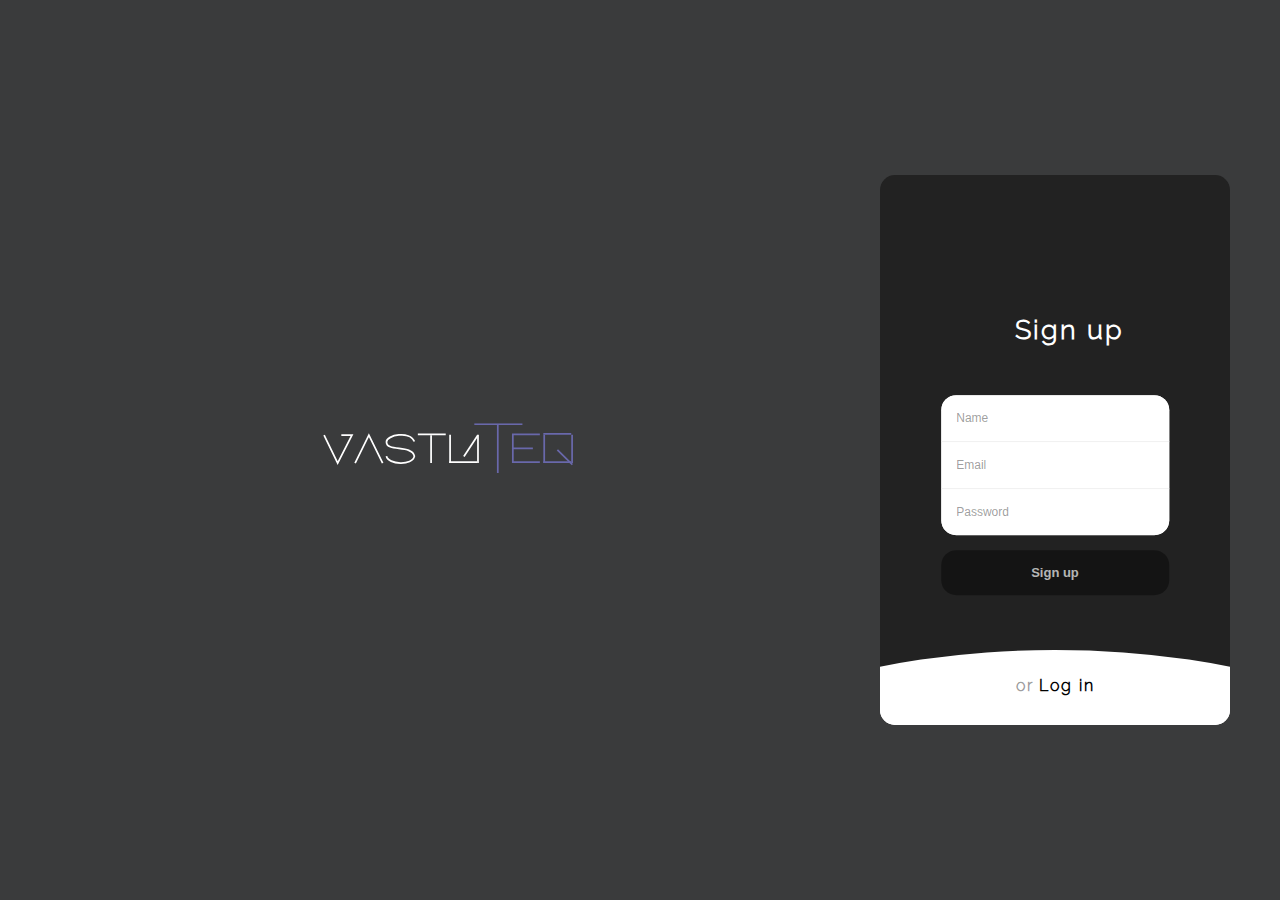
==== index.html @ 42a505a2 "first commit" ====
<!DOCTYPE html>
<html lang="en">
<head>
    <meta charset="UTF-8">
    <meta name="viewport" content="width=device-width, initial-scale=1.0">
    <title>vastuTeq</title>

    <!-- FAVICON -->
    <link rel="icon" href="icons/favicon.ico" type="image/ico">
    <!-- FONTAWESOME CSS -->
    <link rel="stylesheet" href="node_modules/@fortawesome/fontawesome-free/css/all.css">
    <!-- CUSTOM CSS -->
    <link rel="stylesheet" href="css/main.css">
    <!-- D3 JS SCRIPT -->
    <script src="js/main.js"></script>

</head>
<body style="background-color: #3a3b3c;">
    <section class="--login-page">
        <div class="logo-box">
            <img class="logo" src="assets/logo/logo2.svg" alt="logo">
        </div>
        <div class="login-box">
            <div class="form-structor">
                <div class="signup">
                    <h2 class="form-title" id="signup"><span>or</span>Sign up</h2>
                    <div class="form-holder">
                        <input type="text" class="input" placeholder="Name" />
                        <input type="email" class="input" placeholder="Email" />
                        <input type="password" class="input" placeholder="Password" />
                    </div>
                    <button class="signup-submit-btn">Sign up</button>
                </div>
                <div class="login slide-up">
                    <div class="center">
                        <h2 class="form-title" id="login"><span>or</span>Log in</h2>
                        <div class="form-holder">
                            <input type="email" class="input" placeholder="Email" />
                            <input type="password" class="input" placeholder="Password" />
                        </div>
                        <button class="login-submit-btn">Log in</button>
                    </div>
                </div>
            </div>
        </div>
    </section>
</body>
</html>
---- css/main.css ----
/***
-------------------- A P P  F O N T S --------------------
***/
@font-face {
  font-family: "Raleway-Thin";
  src: url("/assets/fonts/Raleway-Thin.ttf");
}

@font-face {
  font-family: "Raleway-Light";
  src: url("/assets/fonts/Raleway-Light.ttf");
}

@font-face {
  font-family: "Raleway-Regular";
  src: url("/assets/fonts/Raleway-Regular.ttf");
}

@font-face {
  font-family: "Raleway-SemiBold";
  src: url("/assets/fonts/Raleway-SemiBold.ttf");
}

@font-face {
  font-family: "Raleway-Bold";
  src: url("/assets/fonts/Raleway-Bold.ttf");
}

/***
-------------------- B A S I C  C L A S S E S --------------------
***/
.grid {
  display: -webkit-box;
  display: -ms-flexbox;
  display: flex;
  -webkit-box-pack: center;
      -ms-flex-pack: center;
          justify-content: center;
  -webkit-box-align: center;
      -ms-flex-align: center;
          align-items: center;
}

.text-light {
  color: #999 !important;
}

.text-dark {
  color: #4f4f4f !important;
}

.text-black {
  color: black !important;
}

.text-white {
  color: white !important;
}

.text-sm {
  font-size: 12px !important;
}

.text-xs {
  font-size: 10px !important;
}

.overflow-elipsis {
  white-space: nowrap;
  width: 200px;
  overflow: hidden;
  text-overflow: ellipsis;
}

.overflow-scroll {
  overflow: scroll;
}

.text-bold {
  font-family: "Raleway-Bold";
}

.text-normal {
  font-family: "Raleway-Regular";
}

.text-light {
  font-family: "Raleway-Light";
}

.btn.active.focus, .btn.active:focus, .btn.focus, .btn:active.focus, .btn:active:focus, .btn:focus {
  outline: 0 !important;
  border-width: 0 !important;
}

.navbar {
  height: 35px !important;
  border-bottom: 1px solid #f7f7f7;
  background-color: #fff !important;
}

.navbar .menu-item {
  font-size: 13px;
}

.navbar .menu-item:focus {
  color: #fff !important;
  background-color: #6968ab;
}

.navbar .menu-item:focus > img {
  -webkit-filter: invert(100%);
          filter: invert(100%);
}

.navbar .dropdown-item {
  font-size: 12px;
}

.divider {
  width: 100%;
  border-top: 1px solid #ccc;
}

.input-group-text {
  font-size: 10px !important;
}

font-light {
  font-family: "Raleway-Light" !important;
}

font-medium {
  font-family: "Raleway-Medium" !important;
}

font-semibold {
  font-family: "Raleway-SemiBold" !important;
}

font-bold {
  font-family: "Raleway-Bold" !important;
}

.margin-h {
  margin: 0px 8px;
}

input[type="number"]::-webkit-outer-spin-button, input[type="number"]::-webkit-inner-spin-button {
  -webkit-appearance: none;
  margin: 0;
}

input[type="number"] {
  -moz-appearance: textfield;
}

#rightSidebar::-webkit-scrollbar {
  width: 0 !important;
}

#rightSidebar {
  overflow: -moz-scrollbars-none;
}

/***
-------------------- A P P  C O L O R S --------------------
***/
/************************** X ***************************/
body {
  margin: 0;
  padding: 0;
  letter-spacing: 2px;
  font-family: "Raleway-Light";
  -webkit-box-sizing: border-box;
          box-sizing: border-box;
  background-color: #efeff0;
  color: #4f4f4f;
  overflow: hidden;
}

/***
-------------------- B U B B L Y  B U T T O N  S T A R T --------------------
***/
:root {
  --txt-color: #fff;
  --txt-box-bg: #424242;
  --main-bg: #000;
  /* front page title text */
  --main-front-color: #00a8ff;
  --second-front-color: #e84118;
  --third-front-color: #fbc531;
}

@-webkit-keyframes stroke-rainbow {
  0% {
    border-color: var(--main-front-color);
    -webkit-text-stroke-color: var(--main-front-color);
  }
  25% {
    border-color: var(--second-front-color);
    -webkit-text-stroke-color: var(--second-front-color);
  }
  50% {
    border-color: var(--third-front-color);
    -webkit-text-stroke-color: var(--third-front-color);
  }
  75% {
    border-color: var(--second-front-color);
    -webkit-text-stroke-color: var(--second-front-color);
  }
  100% {
    border-color: var(--main-front-color);
    -webkit-text-stroke-color: var(--main-front-color);
  }
}

@keyframes stroke-rainbow {
  0% {
    border-color: var(--main-front-color);
    -webkit-text-stroke-color: var(--main-front-color);
  }
  25% {
    border-color: var(--second-front-color);
    -webkit-text-stroke-color: var(--second-front-color);
  }
  50% {
    border-color: var(--third-front-color);
    -webkit-text-stroke-color: var(--third-front-color);
  }
  75% {
    border-color: var(--second-front-color);
    -webkit-text-stroke-color: var(--second-front-color);
  }
  100% {
    border-color: var(--main-front-color);
    -webkit-text-stroke-color: var(--main-front-color);
  }
}

@-webkit-keyframes text-rainbow {
  0% {
    color: var(--main-front-color);
  }
  25% {
    color: var(--second-front-color);
  }
  50% {
    color: var(--third-front-color);
  }
  75% {
    color: var(--second-front-color);
  }
  100% {
    color: var(--main-front-color);
  }
}

@keyframes text-rainbow {
  0% {
    color: var(--main-front-color);
  }
  25% {
    color: var(--second-front-color);
  }
  50% {
    color: var(--third-front-color);
  }
  75% {
    color: var(--second-front-color);
  }
  100% {
    color: var(--main-front-color);
  }
}

/***
-------------------- B U B B L Y  B U T T O N  E N D --------------------
***/
/* ==================================== */
/*		  	  Navigaton Menu		
/* ==================================== */
.menu-wrap {
  background-color: #6968ab;
  position: absolute;
  top: 105px;
  height: calc(100vh - 105px);
  width: 280px;
  margin-left: -280px;
  font-size: 1em;
  font-weight: 700;
  overflow: auto;
  -webkit-transition: 0.25s;
  transition: 0.25s;
  z-index: 10;
}

.menu-show {
  margin-left: 0;
  -webkit-box-shadow: 0 8px 16px rgba(0, 0, 0, 0.2);
          box-shadow: 0 8px 16px rgba(0, 0, 0, 0.2);
}

.menu-sidebar {
  margin: 75px 0 80px 10px;
  position: relative;
  top: 70px;
}

ul.menu {
  padding-left: 0;
}

.menu-sidebar li {
  padding: 18px 22px 0;
  list-style-type: none;
}

.menu-sidebar li > a {
  color: #f3f3f3;
  font-size: 1.18em;
  position: relative;
  text-decoration: none;
}

.menu-sidebar li > a::after {
  content: "";
  display: block;
  height: 0.15em;
  position: absolute;
  top: 100%;
  width: 100%;
  left: 50%;
  -webkit-transform: translate(-50%);
          transform: translate(-50%);
  background-image: -webkit-gradient(linear, left top, right top, color-stop(50.3%, transparent), color-stop(50.3%, #fffa3b));
  background-image: linear-gradient(to right, transparent 50.3%, #fffa3b 50.3%);
  -webkit-transition: background-position 0.2s 0.1s ease-out;
  transition: background-position 0.2s 0.1s ease-out;
  background-size: 200% auto;
}

.menu-sidebar li > a:hover::after {
  background-position: -100% 0;
}

.menu-sidebar .menu-item-has-children {
  position: relative;
}

.menu-sidebar .menu-item-has-children .sub-menu {
  display: none;
}

.sidebar-menu-arrow::after {
  content: "\f107";
  font-family: "FontAwesome";
  padding: 10px;
  color: #fffa3b;
  position: relative;
}

.sidebar-menu-arrow:hover::after {
  cursor: pointer;
  color: #fff;
}

.sidebar-menu-arrow:active::after {
  top: 2px;
}

/* ==================================== */
/*		  	  TOGGLE MENU BUTTON		
/* ==================================== */
.toggle-button {
  position: absolute;
  width: 30px;
  height: 30px;
  top: 37px;
  left: 37px;
  -webkit-transform: translate(-22px, -20px);
          transform: translate(-22px, -20px);
  padding: 2px;
  -webkit-transition: 0.25s;
  transition: 0.25s;
  z-index: 15;
}

.toggle-button:hover {
  cursor: pointer;
}

.toggle-button .menu-bar {
  position: absolute;
  border-radius: 2px;
  width: 65%;
  -webkit-transition: 0.5s;
  transition: 0.5s;
}

.toggle-button .menu-bar-top {
  border: 4px solid #555;
  border-bottom: none;
  top: 0;
}

.toggle-button .menu-bar-middle {
  height: 4px;
  background-color: #555;
  margin-top: 5px;
  margin-bottom: 5px;
  top: 4px;
}

.toggle-button .menu-bar-bottom {
  border: 4px solid #555;
  border-top: none;
  top: 18px;
}

.button-open .menu-bar-top {
  -webkit-transform: rotate(45deg) translate(8px, 8px);
          transform: rotate(45deg) translate(8px, 8px);
  -webkit-transition: 0.5s;
  transition: 0.5s;
}

.button-open .menu-bar-middle {
  -webkit-transform: translate(230px);
          transform: translate(230px);
  -webkit-transition: 0.1s ease-in;
  transition: 0.1s ease-in;
  opacity: 0;
}

.button-open .menu-bar-bottom {
  -webkit-transform: rotate(-45deg) translate(8px, -7px);
          transform: rotate(-45deg) translate(8px, -7px);
  -webkit-transition: 0.5s;
  transition: 0.5s;
}

/***
-------------------- L O G I N  P A G E  S T A R T S --------------------
***/
.--login-page {
  position: relative;
  width: 100vw;
  height: 100vh;
  background-position: right;
}

.--login-page .logo-box {
  position: absolute;
  top: 50%;
  left: 35%;
  -webkit-transform: translate(-50%, -50%);
          transform: translate(-50%, -50%);
}

.--login-page .logo-box .logo {
  width: 250px;
}

.--login-page .login-box {
  position: absolute;
  top: 50%;
  right: 50px;
  -webkit-transform: translateY(-50%);
          transform: translateY(-50%);
}

.--login-page .login-box .form-structor {
  background-color: #222;
  border-radius: 15px;
  height: 550px;
  width: 350px;
  position: relative;
  overflow: hidden;
}

.--login-page .login-box .form-structor::after {
  content: "";
  opacity: 0.8;
  position: absolute;
  top: 0;
  right: 0;
  bottom: 0;
  left: 0;
  background-repeat: no-repeat;
  background-position: left bottom;
  background-size: 500px;
}

.--login-page .login-box .form-structor .signup {
  position: absolute;
  top: 50%;
  left: 50%;
  -webkit-transform: translate(-50%, -50%);
  width: 65%;
  z-index: 5;
  -webkit-transition: all 0.3s ease;
}

.--login-page .login-box .form-structor .signup.slide-up {
  top: 5%;
  -webkit-transform: translate(-50%, 0%);
  -webkit-transition: all 0.3s ease;
}

.--login-page .login-box .form-structor .signup.slide-up .form-holder,
.--login-page .login-box .form-structor .signup.slide-up .signup-submit-btn {
  opacity: 0;
  visibility: hidden;
}

.--login-page .login-box .form-structor .signup.slide-up .form-title {
  font-size: 1em;
  cursor: pointer;
}

.--login-page .login-box .form-structor .signup.slide-up .form-title span {
  margin-right: 5px;
  opacity: 1;
  visibility: visible;
  -webkit-transition: all 0.3s ease;
}

.--login-page .login-box .form-structor .signup .form-title {
  color: #fff;
  font-size: 1.7em;
  text-align: center;
}

.--login-page .login-box .form-structor .signup .form-title span {
  color: rgba(0, 0, 0, 0.4);
  opacity: 0;
  visibility: hidden;
  -webkit-transition: all 0.3s ease;
}

.--login-page .login-box .form-structor .signup .form-holder {
  border-radius: 15px;
  background-color: #fff;
  overflow: hidden;
  margin-top: 50px;
  opacity: 1;
  visibility: visible;
  -webkit-transition: all 0.3s ease;
}

.--login-page .login-box .form-structor .signup .form-holder .input {
  border: 0;
  outline: none;
  -webkit-box-shadow: none;
          box-shadow: none;
  display: block;
  height: 30px;
  line-height: 30px;
  padding: 8px 15px;
  border-bottom: 1px solid #eee;
  width: 100%;
  font-size: 12px;
}

.--login-page .login-box .form-structor .signup .form-holder .input:last-child {
  border-bottom: 0;
}

.--login-page .login-box .form-structor .signup .form-holder .input::-webkit-input-placeholder {
  color: rgba(0, 0, 0, 0.4);
}

.--login-page .login-box .form-structor .signup .signup-submit-btn {
  background-color: rgba(0, 0, 0, 0.4);
  color: rgba(255, 255, 255, 0.7);
  border: 0;
  border-radius: 15px;
  display: block;
  margin: 15px auto;
  padding: 15px 45px;
  width: 100%;
  font-size: 13px;
  font-weight: bold;
  cursor: pointer;
  opacity: 1;
  visibility: visible;
  -webkit-transition: all 0.3s ease;
}

.--login-page .login-box .form-structor .signup .signup-submit-btn:hover {
  -webkit-transition: all 0.3s ease;
  transition: all 0.3s ease;
  background-color: rgba(0, 0, 0, 0.8);
}

.--login-page .login-box .form-structor .login {
  position: absolute;
  top: 20%;
  left: 0;
  right: 0;
  bottom: 0;
  background-color: #fff;
  z-index: 5;
  -webkit-transition: all 0.3s ease;
}

.--login-page .login-box .form-structor .login::before {
  content: "";
  position: absolute;
  left: 50%;
  top: -20px;
  -webkit-transform: translate(-50%, 0);
  background-color: #fff;
  width: 200%;
  height: 250px;
  border-radius: 50%;
  z-index: 4;
  -webkit-transition: all 0.3s ease;
}

.--login-page .login-box .form-structor .login .center {
  position: absolute;
  top: calc(50% - 10%);
  left: 50%;
  -webkit-transform: translate(-50%, -50%);
  width: 65%;
  z-index: 5;
  -webkit-transition: all 0.3s ease;
}

.--login-page .login-box .form-structor .login .center .form-title {
  color: #000;
  font-size: 1.7em;
  text-align: center;
}

.--login-page .login-box .form-structor .login .center .form-title span {
  color: rgba(0, 0, 0, 0.4);
  opacity: 0;
  visibility: hidden;
  -webkit-transition: all 0.3s ease;
}

.--login-page .login-box .form-structor .login .center .form-holder {
  border-radius: 15px;
  background-color: #fff;
  border: 1px solid #eee;
  overflow: hidden;
  margin-top: 50px;
  opacity: 1;
  visibility: visible;
  -webkit-transition: all 0.3s ease;
}

.--login-page .login-box .form-structor .login .center .form-holder .input {
  border: 0;
  outline: none;
  -webkit-box-shadow: none;
          box-shadow: none;
  display: block;
  height: 30px;
  line-height: 30px;
  padding: 8px 15px;
  border-bottom: 1px solid #eee;
  width: 100%;
  font-size: 12px;
}

.--login-page .login-box .form-structor .login .center .form-holder .input:last-child {
  border-bottom: 0;
}

.--login-page .login-box .form-structor .login .center .form-holder .input::-webkit-input-placeholder {
  color: rgba(0, 0, 0, 0.4);
}

.--login-page .login-box .form-structor .login .center .login-submit-btn {
  background-color: #6b92a4;
  color: rgba(255, 255, 255, 0.7);
  border: 0;
  border-radius: 15px;
  display: block;
  margin: 15px auto;
  padding: 15px 45px;
  width: 100%;
  font-size: 13px;
  font-weight: bold;
  cursor: pointer;
  opacity: 1;
  visibility: visible;
  -webkit-transition: all 0.3s ease;
}

.--login-page .login-box .form-structor .login .center .login-submit-btn:hover {
  -webkit-transition: all 0.3s ease;
  transition: all 0.3s ease;
  background-color: rgba(0, 0, 0, 0.8);
}

.--login-page .login-box .form-structor .login.slide-up {
  top: 90%;
  -webkit-transition: all 0.3s ease;
}

.--login-page .login-box .form-structor .login.slide-up .center {
  top: 10%;
  -webkit-transform: translate(-50%, 0%);
  -webkit-transition: all 0.3s ease;
}

.--login-page .login-box .form-structor .login.slide-up .form-holder,
.--login-page .login-box .form-structor .login.slide-up .login-submit-btn {
  opacity: 0;
  visibility: hidden;
  -webkit-transition: all 0.3s ease;
}

.--login-page .login-box .form-structor .login.slide-up .form-title {
  font-size: 1em;
  margin: 0;
  padding: 0;
  cursor: pointer;
  -webkit-transition: all 0.3s ease;
}

.--login-page .login-box .form-structor .login.slide-up .form-title span {
  margin-right: 5px;
  opacity: 1;
  visibility: visible;
  -webkit-transition: all 0.3s ease;
}

/***
-------------------- L O G I N  P A G E  E N D --------------------
***/
.header {
  position: absolute;
  top: 0;
  left: 0;
  width: 100%;
}

.header .title-bar {
  height: 55px;
  display: -webkit-box;
  display: -ms-flexbox;
  display: flex;
  -webkit-box-pack: center;
      -ms-flex-pack: center;
          justify-content: center;
  -webkit-box-align: center;
      -ms-flex-align: center;
          align-items: center;
  border-bottom: 1px solid #252528;
  background-color: #3a3b3c;
}

.header #dynamicBar {
  position: relative;
  border: 1px solid #f7f7f7;
  background: #fff;
  z-index: 999;
}

.header #dynamicBar .breadcrumb {
  background-color: #fff;
  border: 1px solid #f7f7f7;
  -webkit-box-pack: center;
      -ms-flex-pack: center;
          justify-content: center;
}

.header #dynamicBar .dynamicbar-right {
  position: absolute;
  top: 50%;
  right: 24px;
  -webkit-transform: translateY(-50%);
          transform: translateY(-50%);
  display: -webkit-box;
  display: -ms-flexbox;
  display: flex;
  -webkit-box-align: center;
      -ms-flex-align: center;
          align-items: center;
}

.header #dynamicBar .dynamicbar-right button.btn-outline {
  border: #6968ab;
  color: #6968ab;
  outline: none;
}

.header #dynamicBar .dynamicbar-right button.btn-outline:active {
  -webkit-box-shadow: 7px 6px 28px 1px rgba(0, 0, 0, 0.24);
          box-shadow: 7px 6px 28px 1px rgba(0, 0, 0, 0.24);
  -webkit-transform: scale(0.98);
          transform: scale(0.98);
}

.header #dynamicBar .dynamicbar-right .profile {
  margin-left: 24px;
  width: 35px;
  display: -webkit-box;
  display: -ms-flexbox;
  display: flex;
  -webkit-box-pack: center;
      -ms-flex-pack: center;
          justify-content: center;
  -webkit-box-align: center;
      -ms-flex-align: center;
          align-items: center;
  -o-object-fit: cover;
     object-fit: cover;
  background-color: #ccc;
  cursor: pointer;
}

.header #dynamicBar .dynamicbar-right .profile:hover {
  border: 1px solid #6968ab;
}

.header #dynamicBar .dynamicbar-right .dropdown-menu {
  top: 8px !important;
  left: 0px;
  right: -14px;
}

.header #dynamicBar .dynamicbar-right .dropdown-menu .dropdown-item {
  font-size: 12px;
  color: #555;
}

.header #menubar {
  width: 100%;
  height: 50px;
  position: relative;
  border-bottom: 1px solid #fff;
  background: #f7f7f7;
  z-index: 999;
}

.header .zoom-display {
  width: 65px !important;
  padding-right: 18px;
  font-size: 14px;
  font-family: 'Raleway-SemiBold';
  -webkit-box-sizing: border-box !important;
          box-sizing: border-box !important;
}

.header .zoom-options {
  position: absolute;
  top: 6px;
  right: 25px;
}

.header .percent-icon {
  position: absolute;
  top: 4px;
  right: -2px;
  font-family: 'Raleway-Bold';
}

#mainArea {
  position: absolute;
  top: 105px;
  left: 0px;
  width: 100%;
  height: calc(100% - 105px);
  overflow: scroll;
}

#mainArea .card {
  height: 250px;
  cursor: pointer;
  -webkit-transition: 250ms all ease-in-out;
  transition: 250ms all ease-in-out;
}

#mainArea .card h5 {
  font-size: 14px;
}

#mainArea .card .create-new {
  -webkit-animation: stroke-rainbow 13s linear infinite;
          animation: stroke-rainbow 13s linear infinite;
}

#mainArea .card .create-new:hover {
  color: inherit;
}

#mainArea .card .card-img-top {
  width: 100%;
  height: 13vw;
  -o-object-fit: cover;
     object-fit: cover;
  background-color: #ccc;
}

#mainArea .card .card-text {
  font-size: 13px;
}

#mainArea .card .project-name {
  font-family: "Raleway-SemiBold";
  color: #808080;
}

#mainArea .card:hover {
  border: 1px solid #6968ab;
}

#mainArea .card:active {
  text-shadow: 0px 0px 15px #6968ab;
  -webkit-box-shadow: 7px 6px 28px 1px rgba(0, 0, 0, 0.24);
          box-shadow: 7px 6px 28px 1px rgba(0, 0, 0, 0.24);
  -webkit-transform: scale(0.98);
          transform: scale(0.98);
}

#drawArea {
  position: absolute;
  top: 90px;
  left: 0px;
  width: calc(100% - 250px);
  height: calc(100% - 90px);
}

#drawArea g.circles circle:hover {
  cursor: move;
}

#drawArea .resizing {
  fill: blue;
}

#drawArea .moving {
  fill: green;
}

#drawArea #controls {
  position: absolute;
  top: 0;
}

#drawArea #controls input {
  width: 3em;
}

#drawArea .control-circles {
  display: none;
}

#drawArea .control-circles.active {
  display: block;
}

#rightSidebar {
  position: absolute;
  top: 90px;
  right: 0px;
  width: 250px;
  height: calc(100vh - 90px);
  padding: 12px;
  border-left: 1px solid #f7f7f7;
  background-color: #fff;
  -webkit-box-sizing: border-box;
          box-sizing: border-box;
  overflow-y: scroll;
}

#rightSidebar .actionbox {
  display: none;
  -webkit-transition: 400ms ease-in-out all;
  transition: 400ms ease-in-out all;
}

#rightSidebar .actionbox.active {
  display: block !important;
  border: 0;
  border: 2px solid #EF5350 !important;
}

#rightSidebar .actionbox.active div[data-action-object] {
  height: 33px;
  cursor: pointer;
}

#rightSidebar .actionbox.active div[data-action-object]:hover {
  background-color: rgba(104, 105, 171, 0.3);
}

#rightSidebar .actionbox.active div.active[data-action-object] {
  background-color: rgba(104, 105, 171, 0.3);
}

#rightSidebar .properties-title {
  color: #495057;
}

#rightSidebar .color-pallete {
  width: 20px !important;
  height: 20px;
  cursor: pointer;
  -webkit-transition: 400ms all ease-in-out;
  transition: 400ms all ease-in-out;
}

#rightSidebar .color-pallete:hover {
  border: 1px solid #6968ab !important;
}

#rightSidebar .color-pallete.active {
  border: 2px solid #495057;
  -webkit-box-shadow: 0 4px 8px rgba(104, 105, 171, 0.5);
          box-shadow: 0 4px 8px rgba(104, 105, 171, 0.5);
}

#rightSidebar .color-box {
  width: 18px;
  height: 18px;
  background-color: cornflowerblue;
}

#rightSidebar .properties-section.opacity {
  display: none;
}

#rightSidebar .property.description {
  height: 200px;
}

#rightSidebar .property.description::-webkit-scrollbar {
  width: 0 !important;
}

#rightSidebar .property.description {
  overflow: -moz-scrollbars-none;
}

#rightSidebar .object-actions {
  -webkit-box-orient: vertical;
  -webkit-box-direction: normal;
      -ms-flex-direction: column;
          flex-direction: column;
}

#modal .modal-content {
  border-radius: 0px;
}

#appModal svg {
  width: 100%;
  height: 480px;
}

.alert {
  position: absolute;
  top: 95px;
  left: 10px;
  width: calc(100% - 270px);
  font-size: 14px;
  -webkit-box-shadow: 0px 4px 8px rgba(0, 0, 0, 0.3);
          box-shadow: 0px 4px 8px rgba(0, 0, 0, 0.3);
}

.alert button.active.focus, .alert button.active:focus, .alert button.focus, .alert button:active.focus, .alert button:active:focus, .alert button:focus {
  outline: 0 !important;
  border-width: 0 !important;
}

.slide-container span.range-value {
  margin-left: 12px;
  width: 20%;
  color: #6968ab;
  font-family: 'Raleway-Semibold';
  font-size: 14px;
  text-transform: uppercase;
}

.slider {
  -webkit-appearance: none;
  width: 80%;
  height: 5px;
  border-radius: 5px;
  background: #d3d3d3;
  outline: none;
  opacity: 0.7;
  -webkit-transition: .2s;
  -webkit-transition: opacity .2s;
  transition: opacity .2s;
}

.slider:hover {
  opacity: 1;
}

.slider::-webkit-slider-thumb {
  -webkit-appearance: none;
  appearance: none;
  width: 15px;
  height: 15px;
  border-radius: 50%;
  background: #4CAF50;
  cursor: pointer;
}

.slider::-moz-range-thumb {
  width: 15px;
  height: 15px;
  border-radius: 50%;
  background: #4CAF50;
  cursor: pointer;
}
/*# sourceMappingURL=main.css.map */
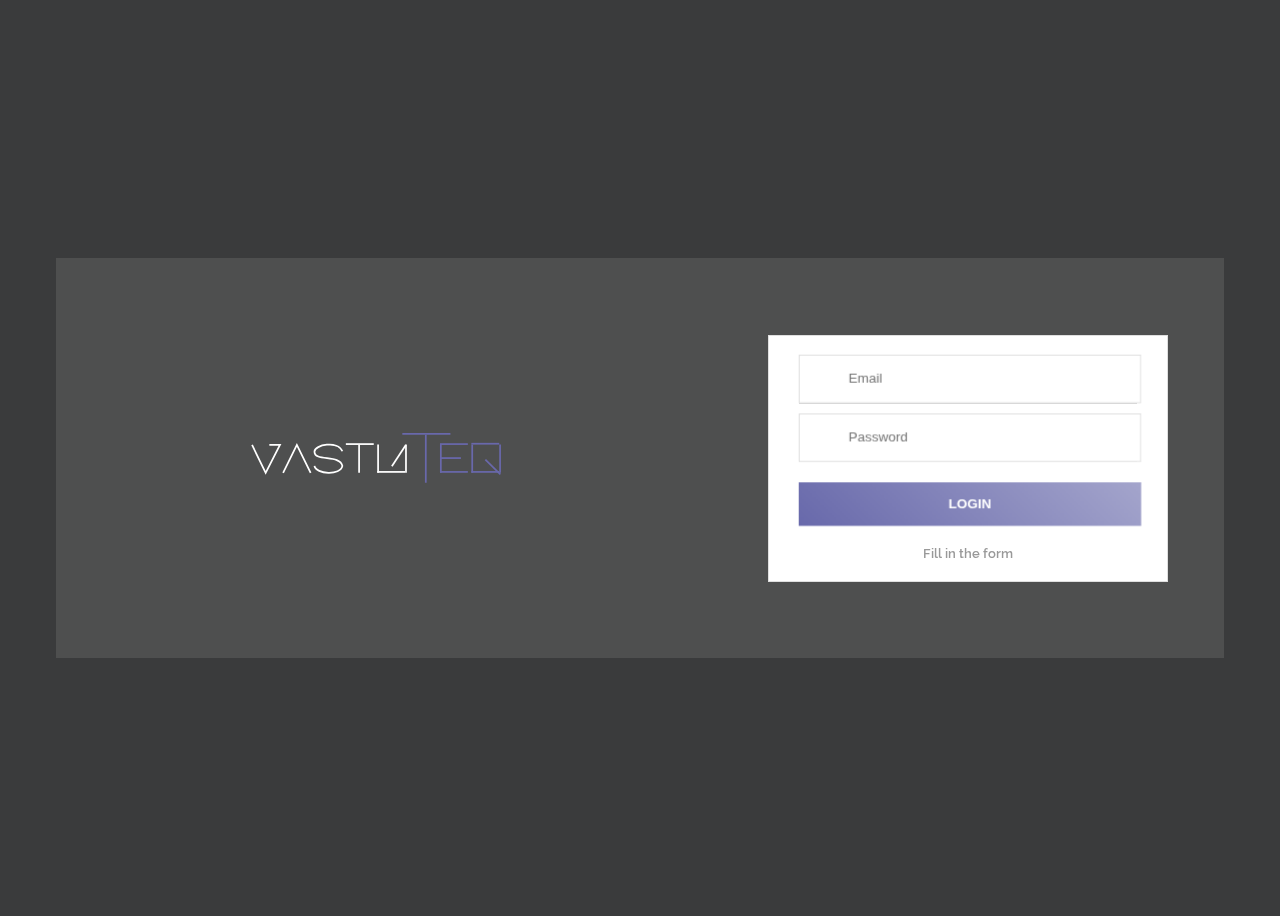
==== commit 55141144: "code updated" ====
--- a/index.html
+++ b/index.html
@@ -8,11 +8,13 @@
     <!-- FAVICON -->
     <link rel="icon" href="icons/favicon.ico" type="image/ico">
     <!-- FONTAWESOME CSS -->
-    <link rel="stylesheet" href="node_modules/@fortawesome/fontawesome-free/css/all.css">
+    <link rel="stylesheet" href="assets/fontawesome/css/all.min.css">
     <!-- CUSTOM CSS -->
-    <link rel="stylesheet" href="css/main.css">
+    <link rel="stylesheet" href="css/index.css">
+    <!-- JQUERY -->
+    <script src="js/helper/jquery.min.js"></script>
     <!-- D3 JS SCRIPT -->
-    <script src="js/main.js"></script>
+    <script src="js/main.js" type="module" defer></script>
 
 </head>
 <body style="background-color: #3a3b3c;">
@@ -21,26 +23,19 @@
             <img class="logo" src="assets/logo/logo2.svg" alt="logo">
         </div>
         <div class="login-box">
-            <div class="form-structor">
-                <div class="signup">
-                    <h2 class="form-title" id="signup"><span>or</span>Sign up</h2>
-                    <div class="form-holder">
-                        <input type="text" class="input" placeholder="Name" />
-                        <input type="email" class="input" placeholder="Email" />
-                        <input type="password" class="input" placeholder="Password" />
-                    </div>
-                    <button class="signup-submit-btn">Sign up</button>
+            <div class="form" id="form">
+                <div class="field email">
+                  <div class="icon"></div>
+                  <input class="input" id="email" type="email" placeholder="Email" autocomplete="off"/>
                 </div>
-                <div class="login slide-up">
-                    <div class="center">
-                        <h2 class="form-title" id="login"><span>or</span>Log in</h2>
-                        <div class="form-holder">
-                            <input type="email" class="input" placeholder="Email" />
-                            <input type="password" class="input" placeholder="Password" />
-                        </div>
-                        <button class="login-submit-btn">Log in</button>
-                    </div>
+                <div class="field password">
+                  <div class="icon"></div>
+                  <input class="input" id="password" type="password" placeholder="Password"/>
                 </div>
+                <button class="button" id="submit">LOGIN
+                  <div class="side-top-bottom"></div>
+                  <div class="side-left-right"></div>
+                </button><small>Fill in the form</small>
             </div>
         </div>
     </section>
--- a/assets/fontawesome/css/all.min.css
+++ b/assets/fontawesome/css/all.min.css
@@ -0,0 +1,5 @@
+/*!
+ * Font Awesome Free 5.13.1 by @fontawesome - https://fontawesome.com
+ * License - https://fontawesome.com/license/free (Icons: CC BY 4.0, Fonts: SIL OFL 1.1, Code: MIT License)
+ */
+.fa,.fab,.fad,.fal,.far,.fas{-moz-osx-font-smoothing:grayscale;-webkit-font-smoothing:antialiased;display:inline-block;font-style:normal;font-variant:normal;text-rendering:auto;line-height:1}.fa-lg{font-size:1.33333em;line-height:.75em;vertical-align:-.0667em}.fa-xs{font-size:.75em}.fa-sm{font-size:.875em}.fa-1x{font-size:1em}.fa-2x{font-size:2em}.fa-3x{font-size:3em}.fa-4x{font-size:4em}.fa-5x{font-size:5em}.fa-6x{font-size:6em}.fa-7x{font-size:7em}.fa-8x{font-size:8em}.fa-9x{font-size:9em}.fa-10x{font-size:10em}.fa-fw{text-align:center;width:1.25em}.fa-ul{list-style-type:none;margin-left:2.5em;padding-left:0}.fa-ul>li{position:relative}.fa-li{left:-2em;position:absolute;text-align:center;width:2em;line-height:inherit}.fa-border{border:.08em solid #eee;border-radius:.1em;padding:.2em .25em .15em}.fa-pull-left{float:left}.fa-pull-right{float:right}.fa.fa-pull-left,.fab.fa-pull-left,.fal.fa-pull-left,.far.fa-pull-left,.fas.fa-pull-left{margin-right:.3em}.fa.fa-pull-right,.fab.fa-pull-right,.fal.fa-pull-right,.far.fa-pull-right,.fas.fa-pull-right{margin-left:.3em}.fa-spin{-webkit-animation:fa-spin 2s linear infinite;animation:fa-spin 2s linear infinite}.fa-pulse{-webkit-animation:fa-spin 1s steps(8) infinite;animation:fa-spin 1s steps(8) infinite}@-webkit-keyframes fa-spin{0%{-webkit-transform:rotate(0deg);transform:rotate(0deg)}to{-webkit-transform:rotate(1turn);transform:rotate(1turn)}}@keyframes fa-spin{0%{-webkit-transform:rotate(0deg);transform:rotate(0deg)}to{-webkit-transform:rotate(1turn);transform:rotate(1turn)}}.fa-rotate-90{-ms-filter:"progid:DXImageTransform.Microsoft.BasicImage(rotation=1)";-webkit-transform:rotate(90deg);transform:rotate(90deg)}.fa-rotate-180{-ms-filter:"progid:DXImageTransform.Microsoft.BasicImage(rotation=2)";-webkit-transform:rotate(180deg);transform:rotate(180deg)}.fa-rotate-270{-ms-filter:"progid:DXImageTransform.Microsoft.BasicImage(rotation=3)";-webkit-transform:rotate(270deg);transform:rotate(270deg)}.fa-flip-horizontal{-ms-filter:"progid:DXImageTransform.Microsoft.BasicImage(rotation=0, mirror=1)";-webkit-transform:scaleX(-1);transform:scaleX(-1)}.fa-flip-vertical{-webkit-transform:scaleY(-1);transform:scaleY(-1)}.fa-flip-both,.fa-flip-horizontal.fa-flip-vertical,.fa-flip-vertical{-ms-filter:"progid:DXImageTransform.Microsoft.BasicImage(rotation=2, mirror=1)"}.fa-flip-both,.fa-flip-horizontal.fa-flip-vertical{-webkit-transform:scale(-1);transform:scale(-1)}:root .fa-flip-both,:root .fa-flip-horizontal,:root .fa-flip-vertical,:root .fa-rotate-90,:root .fa-rotate-180,:root .fa-rotate-270{-webkit-filter:none;filter:none}.fa-stack{display:inline-block;height:2em;line-height:2em;position:relative;vertical-align:middle;width:2.5em}.fa-stack-1x,.fa-stack-2x{left:0;position:absolute;text-align:center;width:100%}.fa-stack-1x{line-height:inherit}.fa-stack-2x{font-size:2em}.fa-inverse{color:#fff}.fa-500px:before{content:"\f26e"}.fa-accessible-icon:before{content:"\f368"}.fa-accusoft:before{content:"\f369"}.fa-acquisitions-incorporated:before{content:"\f6af"}.fa-ad:before{content:"\f641"}.fa-address-book:before{content:"\f2b9"}.fa-address-card:before{content:"\f2bb"}.fa-adjust:before{content:"\f042"}.fa-adn:before{content:"\f170"}.fa-adobe:before{content:"\f778"}.fa-adversal:before{content:"\f36a"}.fa-affiliatetheme:before{content:"\f36b"}.fa-air-freshener:before{content:"\f5d0"}.fa-airbnb:before{content:"\f834"}.fa-algolia:before{content:"\f36c"}.fa-align-center:before{content:"\f037"}.fa-align-justify:before{content:"\f039"}.fa-align-left:before{content:"\f036"}.fa-align-right:before{content:"\f038"}.fa-alipay:before{content:"\f642"}.fa-allergies:before{content:"\f461"}.fa-amazon:before{content:"\f270"}.fa-amazon-pay:before{content:"\f42c"}.fa-ambulance:before{content:"\f0f9"}.fa-american-sign-language-interpreting:before{content:"\f2a3"}.fa-amilia:before{content:"\f36d"}.fa-anchor:before{content:"\f13d"}.fa-android:before{content:"\f17b"}.fa-angellist:before{content:"\f209"}.fa-angle-double-down:before{content:"\f103"}.fa-angle-double-left:before{content:"\f100"}.fa-angle-double-right:before{content:"\f101"}.fa-angle-double-up:before{content:"\f102"}.fa-angle-down:before{content:"\f107"}.fa-angle-left:before{content:"\f104"}.fa-angle-right:before{content:"\f105"}.fa-angle-up:before{content:"\f106"}.fa-angry:before{content:"\f556"}.fa-angrycreative:before{content:"\f36e"}.fa-angular:before{content:"\f420"}.fa-ankh:before{content:"\f644"}.fa-app-store:before{content:"\f36f"}.fa-app-store-ios:before{content:"\f370"}.fa-apper:before{content:"\f371"}.fa-apple:before{content:"\f179"}.fa-apple-alt:before{content:"\f5d1"}.fa-apple-pay:before{content:"\f415"}.fa-archive:before{content:"\f187"}.fa-archway:before{content:"\f557"}.fa-arrow-alt-circle-down:before{content:"\f358"}.fa-arrow-alt-circle-left:before{content:"\f359"}.fa-arrow-alt-circle-right:before{content:"\f35a"}.fa-arrow-alt-circle-up:before{content:"\f35b"}.fa-arrow-circle-down:before{content:"\f0ab"}.fa-arrow-circle-left:before{content:"\f0a8"}.fa-arrow-circle-right:before{content:"\f0a9"}.fa-arrow-circle-up:before{content:"\f0aa"}.fa-arrow-down:before{content:"\f063"}.fa-arrow-left:before{content:"\f060"}.fa-arrow-right:before{content:"\f061"}.fa-arrow-up:before{content:"\f062"}.fa-arrows-alt:before{content:"\f0b2"}.fa-arrows-alt-h:before{content:"\f337"}.fa-arrows-alt-v:before{content:"\f338"}.fa-artstation:before{content:"\f77a"}.fa-assistive-listening-systems:before{content:"\f2a2"}.fa-asterisk:before{content:"\f069"}.fa-asymmetrik:before{content:"\f372"}.fa-at:before{content:"\f1fa"}.fa-atlas:before{content:"\f558"}.fa-atlassian:before{content:"\f77b"}.fa-atom:before{content:"\f5d2"}.fa-audible:before{content:"\f373"}.fa-audio-description:before{content:"\f29e"}.fa-autoprefixer:before{content:"\f41c"}.fa-avianex:before{content:"\f374"}.fa-aviato:before{content:"\f421"}.fa-award:before{content:"\f559"}.fa-aws:before{content:"\f375"}.fa-baby:before{content:"\f77c"}.fa-baby-carriage:before{content:"\f77d"}.fa-backspace:before{content:"\f55a"}.fa-backward:before{content:"\f04a"}.fa-bacon:before{content:"\f7e5"}.fa-bacteria:before{content:"\f959"}.fa-bacterium:before{content:"\f95a"}.fa-bahai:before{content:"\f666"}.fa-balance-scale:before{content:"\f24e"}.fa-balance-scale-left:before{content:"\f515"}.fa-balance-scale-right:before{content:"\f516"}.fa-ban:before{content:"\f05e"}.fa-band-aid:before{content:"\f462"}.fa-bandcamp:before{content:"\f2d5"}.fa-barcode:before{content:"\f02a"}.fa-bars:before{content:"\f0c9"}.fa-baseball-ball:before{content:"\f433"}.fa-basketball-ball:before{content:"\f434"}.fa-bath:before{content:"\f2cd"}.fa-battery-empty:before{content:"\f244"}.fa-battery-full:before{content:"\f240"}.fa-battery-half:before{content:"\f242"}.fa-battery-quarter:before{content:"\f243"}.fa-battery-three-quarters:before{content:"\f241"}.fa-battle-net:before{content:"\f835"}.fa-bed:before{content:"\f236"}.fa-beer:before{content:"\f0fc"}.fa-behance:before{content:"\f1b4"}.fa-behance-square:before{content:"\f1b5"}.fa-bell:before{content:"\f0f3"}.fa-bell-slash:before{content:"\f1f6"}.fa-bezier-curve:before{content:"\f55b"}.fa-bible:before{content:"\f647"}.fa-bicycle:before{content:"\f206"}.fa-biking:before{content:"\f84a"}.fa-bimobject:before{content:"\f378"}.fa-binoculars:before{content:"\f1e5"}.fa-biohazard:before{content:"\f780"}.fa-birthday-cake:before{content:"\f1fd"}.fa-bitbucket:before{content:"\f171"}.fa-bitcoin:before{content:"\f379"}.fa-bity:before{content:"\f37a"}.fa-black-tie:before{content:"\f27e"}.fa-blackberry:before{content:"\f37b"}.fa-blender:before{content:"\f517"}.fa-blender-phone:before{content:"\f6b6"}.fa-blind:before{content:"\f29d"}.fa-blog:before{content:"\f781"}.fa-blogger:before{content:"\f37c"}.fa-blogger-b:before{content:"\f37d"}.fa-bluetooth:before{content:"\f293"}.fa-bluetooth-b:before{content:"\f294"}.fa-bold:before{content:"\f032"}.fa-bolt:before{content:"\f0e7"}.fa-bomb:before{content:"\f1e2"}.fa-bone:before{content:"\f5d7"}.fa-bong:before{content:"\f55c"}.fa-book:before{content:"\f02d"}.fa-book-dead:before{content:"\f6b7"}.fa-book-medical:before{content:"\f7e6"}.fa-book-open:before{content:"\f518"}.fa-book-reader:before{content:"\f5da"}.fa-bookmark:before{content:"\f02e"}.fa-bootstrap:before{content:"\f836"}.fa-border-all:before{content:"\f84c"}.fa-border-none:before{content:"\f850"}.fa-border-style:before{content:"\f853"}.fa-bowling-ball:before{content:"\f436"}.fa-box:before{content:"\f466"}.fa-box-open:before{content:"\f49e"}.fa-box-tissue:before{content:"\f95b"}.fa-boxes:before{content:"\f468"}.fa-braille:before{content:"\f2a1"}.fa-brain:before{content:"\f5dc"}.fa-bread-slice:before{content:"\f7ec"}.fa-briefcase:before{content:"\f0b1"}.fa-briefcase-medical:before{content:"\f469"}.fa-broadcast-tower:before{content:"\f519"}.fa-broom:before{content:"\f51a"}.fa-brush:before{content:"\f55d"}.fa-btc:before{content:"\f15a"}.fa-buffer:before{content:"\f837"}.fa-bug:before{content:"\f188"}.fa-building:before{content:"\f1ad"}.fa-bullhorn:before{content:"\f0a1"}.fa-bullseye:before{content:"\f140"}.fa-burn:before{content:"\f46a"}.fa-buromobelexperte:before{content:"\f37f"}.fa-bus:before{content:"\f207"}.fa-bus-alt:before{content:"\f55e"}.fa-business-time:before{content:"\f64a"}.fa-buy-n-large:before{content:"\f8a6"}.fa-buysellads:before{content:"\f20d"}.fa-calculator:before{content:"\f1ec"}.fa-calendar:before{content:"\f133"}.fa-calendar-alt:before{content:"\f073"}.fa-calendar-check:before{content:"\f274"}.fa-calendar-day:before{content:"\f783"}.fa-calendar-minus:before{content:"\f272"}.fa-calendar-plus:before{content:"\f271"}.fa-calendar-times:before{content:"\f273"}.fa-calendar-week:before{content:"\f784"}.fa-camera:before{content:"\f030"}.fa-camera-retro:before{content:"\f083"}.fa-campground:before{content:"\f6bb"}.fa-canadian-maple-leaf:before{content:"\f785"}.fa-candy-cane:before{content:"\f786"}.fa-cannabis:before{content:"\f55f"}.fa-capsules:before{content:"\f46b"}.fa-car:before{content:"\f1b9"}.fa-car-alt:before{content:"\f5de"}.fa-car-battery:before{content:"\f5df"}.fa-car-crash:before{content:"\f5e1"}.fa-car-side:before{content:"\f5e4"}.fa-caravan:before{content:"\f8ff"}.fa-caret-down:before{content:"\f0d7"}.fa-caret-left:before{content:"\f0d9"}.fa-caret-right:before{content:"\f0da"}.fa-caret-square-down:before{content:"\f150"}.fa-caret-square-left:before{content:"\f191"}.fa-caret-square-right:before{content:"\f152"}.fa-caret-square-up:before{content:"\f151"}.fa-caret-up:before{content:"\f0d8"}.fa-carrot:before{content:"\f787"}.fa-cart-arrow-down:before{content:"\f218"}.fa-cart-plus:before{content:"\f217"}.fa-cash-register:before{content:"\f788"}.fa-cat:before{content:"\f6be"}.fa-cc-amazon-pay:before{content:"\f42d"}.fa-cc-amex:before{content:"\f1f3"}.fa-cc-apple-pay:before{content:"\f416"}.fa-cc-diners-club:before{content:"\f24c"}.fa-cc-discover:before{content:"\f1f2"}.fa-cc-jcb:before{content:"\f24b"}.fa-cc-mastercard:before{content:"\f1f1"}.fa-cc-paypal:before{content:"\f1f4"}.fa-cc-stripe:before{content:"\f1f5"}.fa-cc-visa:before{content:"\f1f0"}.fa-centercode:before{content:"\f380"}.fa-centos:before{content:"\f789"}.fa-certificate:before{content:"\f0a3"}.fa-chair:before{content:"\f6c0"}.fa-chalkboard:before{content:"\f51b"}.fa-chalkboard-teacher:before{content:"\f51c"}.fa-charging-station:before{content:"\f5e7"}.fa-chart-area:before{content:"\f1fe"}.fa-chart-bar:before{content:"\f080"}.fa-chart-line:before{content:"\f201"}.fa-chart-pie:before{content:"\f200"}.fa-check:before{content:"\f00c"}.fa-check-circle:before{content:"\f058"}.fa-check-double:before{content:"\f560"}.fa-check-square:before{content:"\f14a"}.fa-cheese:before{content:"\f7ef"}.fa-chess:before{content:"\f439"}.fa-chess-bishop:before{content:"\f43a"}.fa-chess-board:before{content:"\f43c"}.fa-chess-king:before{content:"\f43f"}.fa-chess-knight:before{content:"\f441"}.fa-chess-pawn:before{content:"\f443"}.fa-chess-queen:before{content:"\f445"}.fa-chess-rook:before{content:"\f447"}.fa-chevron-circle-down:before{content:"\f13a"}.fa-chevron-circle-left:before{content:"\f137"}.fa-chevron-circle-right:before{content:"\f138"}.fa-chevron-circle-up:before{content:"\f139"}.fa-chevron-down:before{content:"\f078"}.fa-chevron-left:before{content:"\f053"}.fa-chevron-right:before{content:"\f054"}.fa-chevron-up:before{content:"\f077"}.fa-child:before{content:"\f1ae"}.fa-chrome:before{content:"\f268"}.fa-chromecast:before{content:"\f838"}.fa-church:before{content:"\f51d"}.fa-circle:before{content:"\f111"}.fa-circle-notch:before{content:"\f1ce"}.fa-city:before{content:"\f64f"}.fa-clinic-medical:before{content:"\f7f2"}.fa-clipboard:before{content:"\f328"}.fa-clipboard-check:before{content:"\f46c"}.fa-clipboard-list:before{content:"\f46d"}.fa-clock:before{content:"\f017"}.fa-clone:before{content:"\f24d"}.fa-closed-captioning:before{content:"\f20a"}.fa-cloud:before{content:"\f0c2"}.fa-cloud-download-alt:before{content:"\f381"}.fa-cloud-meatball:before{content:"\f73b"}.fa-cloud-moon:before{content:"\f6c3"}.fa-cloud-moon-rain:before{content:"\f73c"}.fa-cloud-rain:before{content:"\f73d"}.fa-cloud-showers-heavy:before{content:"\f740"}.fa-cloud-sun:before{content:"\f6c4"}.fa-cloud-sun-rain:before{content:"\f743"}.fa-cloud-upload-alt:before{content:"\f382"}.fa-cloudscale:before{content:"\f383"}.fa-cloudsmith:before{content:"\f384"}.fa-cloudversify:before{content:"\f385"}.fa-cocktail:before{content:"\f561"}.fa-code:before{content:"\f121"}.fa-code-branch:before{content:"\f126"}.fa-codepen:before{content:"\f1cb"}.fa-codiepie:before{content:"\f284"}.fa-coffee:before{content:"\f0f4"}.fa-cog:before{content:"\f013"}.fa-cogs:before{content:"\f085"}.fa-coins:before{content:"\f51e"}.fa-columns:before{content:"\f0db"}.fa-comment:before{content:"\f075"}.fa-comment-alt:before{content:"\f27a"}.fa-comment-dollar:before{content:"\f651"}.fa-comment-dots:before{content:"\f4ad"}.fa-comment-medical:before{content:"\f7f5"}.fa-comment-slash:before{content:"\f4b3"}.fa-comments:before{content:"\f086"}.fa-comments-dollar:before{content:"\f653"}.fa-compact-disc:before{content:"\f51f"}.fa-compass:before{content:"\f14e"}.fa-compress:before{content:"\f066"}.fa-compress-alt:before{content:"\f422"}.fa-compress-arrows-alt:before{content:"\f78c"}.fa-concierge-bell:before{content:"\f562"}.fa-confluence:before{content:"\f78d"}.fa-connectdevelop:before{content:"\f20e"}.fa-contao:before{content:"\f26d"}.fa-cookie:before{content:"\f563"}.fa-cookie-bite:before{content:"\f564"}.fa-copy:before{content:"\f0c5"}.fa-copyright:before{content:"\f1f9"}.fa-cotton-bureau:before{content:"\f89e"}.fa-couch:before{content:"\f4b8"}.fa-cpanel:before{content:"\f388"}.fa-creative-commons:before{content:"\f25e"}.fa-creative-commons-by:before{content:"\f4e7"}.fa-creative-commons-nc:before{content:"\f4e8"}.fa-creative-commons-nc-eu:before{content:"\f4e9"}.fa-creative-commons-nc-jp:before{content:"\f4ea"}.fa-creative-commons-nd:before{content:"\f4eb"}.fa-creative-commons-pd:before{content:"\f4ec"}.fa-creative-commons-pd-alt:before{content:"\f4ed"}.fa-creative-commons-remix:before{content:"\f4ee"}.fa-creative-commons-sa:before{content:"\f4ef"}.fa-creative-commons-sampling:before{content:"\f4f0"}.fa-creative-commons-sampling-plus:before{content:"\f4f1"}.fa-creative-commons-share:before{content:"\f4f2"}.fa-creative-commons-zero:before{content:"\f4f3"}.fa-credit-card:before{content:"\f09d"}.fa-critical-role:before{content:"\f6c9"}.fa-crop:before{content:"\f125"}.fa-crop-alt:before{content:"\f565"}.fa-cross:before{content:"\f654"}.fa-crosshairs:before{content:"\f05b"}.fa-crow:before{content:"\f520"}.fa-crown:before{content:"\f521"}.fa-crutch:before{content:"\f7f7"}.fa-css3:before{content:"\f13c"}.fa-css3-alt:before{content:"\f38b"}.fa-cube:before{content:"\f1b2"}.fa-cubes:before{content:"\f1b3"}.fa-cut:before{content:"\f0c4"}.fa-cuttlefish:before{content:"\f38c"}.fa-d-and-d:before{content:"\f38d"}.fa-d-and-d-beyond:before{content:"\f6ca"}.fa-dailymotion:before{content:"\f952"}.fa-dashcube:before{content:"\f210"}.fa-database:before{content:"\f1c0"}.fa-deaf:before{content:"\f2a4"}.fa-deezer:before{content:"\f977"}.fa-delicious:before{content:"\f1a5"}.fa-democrat:before{content:"\f747"}.fa-deploydog:before{content:"\f38e"}.fa-deskpro:before{content:"\f38f"}.fa-desktop:before{content:"\f108"}.fa-dev:before{content:"\f6cc"}.fa-deviantart:before{content:"\f1bd"}.fa-dharmachakra:before{content:"\f655"}.fa-dhl:before{content:"\f790"}.fa-diagnoses:before{content:"\f470"}.fa-diaspora:before{content:"\f791"}.fa-dice:before{content:"\f522"}.fa-dice-d20:before{content:"\f6cf"}.fa-dice-d6:before{content:"\f6d1"}.fa-dice-five:before{content:"\f523"}.fa-dice-four:before{content:"\f524"}.fa-dice-one:before{content:"\f525"}.fa-dice-six:before{content:"\f526"}.fa-dice-three:before{content:"\f527"}.fa-dice-two:before{content:"\f528"}.fa-digg:before{content:"\f1a6"}.fa-digital-ocean:before{content:"\f391"}.fa-digital-tachograph:before{content:"\f566"}.fa-directions:before{content:"\f5eb"}.fa-discord:before{content:"\f392"}.fa-discourse:before{content:"\f393"}.fa-disease:before{content:"\f7fa"}.fa-divide:before{content:"\f529"}.fa-dizzy:before{content:"\f567"}.fa-dna:before{content:"\f471"}.fa-dochub:before{content:"\f394"}.fa-docker:before{content:"\f395"}.fa-dog:before{content:"\f6d3"}.fa-dollar-sign:before{content:"\f155"}.fa-dolly:before{content:"\f472"}.fa-dolly-flatbed:before{content:"\f474"}.fa-donate:before{content:"\f4b9"}.fa-door-closed:before{content:"\f52a"}.fa-door-open:before{content:"\f52b"}.fa-dot-circle:before{content:"\f192"}.fa-dove:before{content:"\f4ba"}.fa-download:before{content:"\f019"}.fa-draft2digital:before{content:"\f396"}.fa-drafting-compass:before{content:"\f568"}.fa-dragon:before{content:"\f6d5"}.fa-draw-polygon:before{content:"\f5ee"}.fa-dribbble:before{content:"\f17d"}.fa-dribbble-square:before{content:"\f397"}.fa-dropbox:before{content:"\f16b"}.fa-drum:before{content:"\f569"}.fa-drum-steelpan:before{content:"\f56a"}.fa-drumstick-bite:before{content:"\f6d7"}.fa-drupal:before{content:"\f1a9"}.fa-dumbbell:before{content:"\f44b"}.fa-dumpster:before{content:"\f793"}.fa-dumpster-fire:before{content:"\f794"}.fa-dungeon:before{content:"\f6d9"}.fa-dyalog:before{content:"\f399"}.fa-earlybirds:before{content:"\f39a"}.fa-ebay:before{content:"\f4f4"}.fa-edge:before{content:"\f282"}.fa-edge-legacy:before{content:"\f978"}.fa-edit:before{content:"\f044"}.fa-egg:before{content:"\f7fb"}.fa-eject:before{content:"\f052"}.fa-elementor:before{content:"\f430"}.fa-ellipsis-h:before{content:"\f141"}.fa-ellipsis-v:before{content:"\f142"}.fa-ello:before{content:"\f5f1"}.fa-ember:before{content:"\f423"}.fa-empire:before{content:"\f1d1"}.fa-envelope:before{content:"\f0e0"}.fa-envelope-open:before{content:"\f2b6"}.fa-envelope-open-text:before{content:"\f658"}.fa-envelope-square:before{content:"\f199"}.fa-envira:before{content:"\f299"}.fa-equals:before{content:"\f52c"}.fa-eraser:before{content:"\f12d"}.fa-erlang:before{content:"\f39d"}.fa-ethereum:before{content:"\f42e"}.fa-ethernet:before{content:"\f796"}.fa-etsy:before{content:"\f2d7"}.fa-euro-sign:before{content:"\f153"}.fa-evernote:before{content:"\f839"}.fa-exchange-alt:before{content:"\f362"}.fa-exclamation:before{content:"\f12a"}.fa-exclamation-circle:before{content:"\f06a"}.fa-exclamation-triangle:before{content:"\f071"}.fa-expand:before{content:"\f065"}.fa-expand-alt:before{content:"\f424"}.fa-expand-arrows-alt:before{content:"\f31e"}.fa-expeditedssl:before{content:"\f23e"}.fa-external-link-alt:before{content:"\f35d"}.fa-external-link-square-alt:before{content:"\f360"}.fa-eye:before{content:"\f06e"}.fa-eye-dropper:before{content:"\f1fb"}.fa-eye-slash:before{content:"\f070"}.fa-facebook:before{content:"\f09a"}.fa-facebook-f:before{content:"\f39e"}.fa-facebook-messenger:before{content:"\f39f"}.fa-facebook-square:before{content:"\f082"}.fa-fan:before{content:"\f863"}.fa-fantasy-flight-games:before{content:"\f6dc"}.fa-fast-backward:before{content:"\f049"}.fa-fast-forward:before{content:"\f050"}.fa-faucet:before{content:"\f905"}.fa-fax:before{content:"\f1ac"}.fa-feather:before{content:"\f52d"}.fa-feather-alt:before{content:"\f56b"}.fa-fedex:before{content:"\f797"}.fa-fedora:before{content:"\f798"}.fa-female:before{content:"\f182"}.fa-fighter-jet:before{content:"\f0fb"}.fa-figma:before{content:"\f799"}.fa-file:before{content:"\f15b"}.fa-file-alt:before{content:"\f15c"}.fa-file-archive:before{content:"\f1c6"}.fa-file-audio:before{content:"\f1c7"}.fa-file-code:before{content:"\f1c9"}.fa-file-contract:before{content:"\f56c"}.fa-file-csv:before{content:"\f6dd"}.fa-file-download:before{content:"\f56d"}.fa-file-excel:before{content:"\f1c3"}.fa-file-export:before{content:"\f56e"}.fa-file-image:before{content:"\f1c5"}.fa-file-import:before{content:"\f56f"}.fa-file-invoice:before{content:"\f570"}.fa-file-invoice-dollar:before{content:"\f571"}.fa-file-medical:before{content:"\f477"}.fa-file-medical-alt:before{content:"\f478"}.fa-file-pdf:before{content:"\f1c1"}.fa-file-powerpoint:before{content:"\f1c4"}.fa-file-prescription:before{content:"\f572"}.fa-file-signature:before{content:"\f573"}.fa-file-upload:before{content:"\f574"}.fa-file-video:before{content:"\f1c8"}.fa-file-word:before{content:"\f1c2"}.fa-fill:before{content:"\f575"}.fa-fill-drip:before{content:"\f576"}.fa-film:before{content:"\f008"}.fa-filter:before{content:"\f0b0"}.fa-fingerprint:before{content:"\f577"}.fa-fire:before{content:"\f06d"}.fa-fire-alt:before{content:"\f7e4"}.fa-fire-extinguisher:before{content:"\f134"}.fa-firefox:before{content:"\f269"}.fa-firefox-browser:before{content:"\f907"}.fa-first-aid:before{content:"\f479"}.fa-first-order:before{content:"\f2b0"}.fa-first-order-alt:before{content:"\f50a"}.fa-firstdraft:before{content:"\f3a1"}.fa-fish:before{content:"\f578"}.fa-fist-raised:before{content:"\f6de"}.fa-flag:before{content:"\f024"}.fa-flag-checkered:before{content:"\f11e"}.fa-flag-usa:before{content:"\f74d"}.fa-flask:before{content:"\f0c3"}.fa-flickr:before{content:"\f16e"}.fa-flipboard:before{content:"\f44d"}.fa-flushed:before{content:"\f579"}.fa-fly:before{content:"\f417"}.fa-folder:before{content:"\f07b"}.fa-folder-minus:before{content:"\f65d"}.fa-folder-open:before{content:"\f07c"}.fa-folder-plus:before{content:"\f65e"}.fa-font:before{content:"\f031"}.fa-font-awesome:before{content:"\f2b4"}.fa-font-awesome-alt:before{content:"\f35c"}.fa-font-awesome-flag:before{content:"\f425"}.fa-font-awesome-logo-full:before{content:"\f4e6"}.fa-fonticons:before{content:"\f280"}.fa-fonticons-fi:before{content:"\f3a2"}.fa-football-ball:before{content:"\f44e"}.fa-fort-awesome:before{content:"\f286"}.fa-fort-awesome-alt:before{content:"\f3a3"}.fa-forumbee:before{content:"\f211"}.fa-forward:before{content:"\f04e"}.fa-foursquare:before{content:"\f180"}.fa-free-code-camp:before{content:"\f2c5"}.fa-freebsd:before{content:"\f3a4"}.fa-frog:before{content:"\f52e"}.fa-frown:before{content:"\f119"}.fa-frown-open:before{content:"\f57a"}.fa-fulcrum:before{content:"\f50b"}.fa-funnel-dollar:before{content:"\f662"}.fa-futbol:before{content:"\f1e3"}.fa-galactic-republic:before{content:"\f50c"}.fa-galactic-senate:before{content:"\f50d"}.fa-gamepad:before{content:"\f11b"}.fa-gas-pump:before{content:"\f52f"}.fa-gavel:before{content:"\f0e3"}.fa-gem:before{content:"\f3a5"}.fa-genderless:before{content:"\f22d"}.fa-get-pocket:before{content:"\f265"}.fa-gg:before{content:"\f260"}.fa-gg-circle:before{content:"\f261"}.fa-ghost:before{content:"\f6e2"}.fa-gift:before{content:"\f06b"}.fa-gifts:before{content:"\f79c"}.fa-git:before{content:"\f1d3"}.fa-git-alt:before{content:"\f841"}.fa-git-square:before{content:"\f1d2"}.fa-github:before{content:"\f09b"}.fa-github-alt:before{content:"\f113"}.fa-github-square:before{content:"\f092"}.fa-gitkraken:before{content:"\f3a6"}.fa-gitlab:before{content:"\f296"}.fa-gitter:before{content:"\f426"}.fa-glass-cheers:before{content:"\f79f"}.fa-glass-martini:before{content:"\f000"}.fa-glass-martini-alt:before{content:"\f57b"}.fa-glass-whiskey:before{content:"\f7a0"}.fa-glasses:before{content:"\f530"}.fa-glide:before{content:"\f2a5"}.fa-glide-g:before{content:"\f2a6"}.fa-globe:before{content:"\f0ac"}.fa-globe-africa:before{content:"\f57c"}.fa-globe-americas:before{content:"\f57d"}.fa-globe-asia:before{content:"\f57e"}.fa-globe-europe:before{content:"\f7a2"}.fa-gofore:before{content:"\f3a7"}.fa-golf-ball:before{content:"\f450"}.fa-goodreads:before{content:"\f3a8"}.fa-goodreads-g:before{content:"\f3a9"}.fa-google:before{content:"\f1a0"}.fa-google-drive:before{content:"\f3aa"}.fa-google-pay:before{content:"\f979"}.fa-google-play:before{content:"\f3ab"}.fa-google-plus:before{content:"\f2b3"}.fa-google-plus-g:before{content:"\f0d5"}.fa-google-plus-square:before{content:"\f0d4"}.fa-google-wallet:before{content:"\f1ee"}.fa-gopuram:before{content:"\f664"}.fa-graduation-cap:before{content:"\f19d"}.fa-gratipay:before{content:"\f184"}.fa-grav:before{content:"\f2d6"}.fa-greater-than:before{content:"\f531"}.fa-greater-than-equal:before{content:"\f532"}.fa-grimace:before{content:"\f57f"}.fa-grin:before{content:"\f580"}.fa-grin-alt:before{content:"\f581"}.fa-grin-beam:before{content:"\f582"}.fa-grin-beam-sweat:before{content:"\f583"}.fa-grin-hearts:before{content:"\f584"}.fa-grin-squint:before{content:"\f585"}.fa-grin-squint-tears:before{content:"\f586"}.fa-grin-stars:before{content:"\f587"}.fa-grin-tears:before{content:"\f588"}.fa-grin-tongue:before{content:"\f589"}.fa-grin-tongue-squint:before{content:"\f58a"}.fa-grin-tongue-wink:before{content:"\f58b"}.fa-grin-wink:before{content:"\f58c"}.fa-grip-horizontal:before{content:"\f58d"}.fa-grip-lines:before{content:"\f7a4"}.fa-grip-lines-vertical:before{content:"\f7a5"}.fa-grip-vertical:before{content:"\f58e"}.fa-gripfire:before{content:"\f3ac"}.fa-grunt:before{content:"\f3ad"}.fa-guitar:before{content:"\f7a6"}.fa-gulp:before{content:"\f3ae"}.fa-h-square:before{content:"\f0fd"}.fa-hacker-news:before{content:"\f1d4"}.fa-hacker-news-square:before{content:"\f3af"}.fa-hackerrank:before{content:"\f5f7"}.fa-hamburger:before{content:"\f805"}.fa-hammer:before{content:"\f6e3"}.fa-hamsa:before{content:"\f665"}.fa-hand-holding:before{content:"\f4bd"}.fa-hand-holding-heart:before{content:"\f4be"}.fa-hand-holding-medical:before{content:"\f95c"}.fa-hand-holding-usd:before{content:"\f4c0"}.fa-hand-holding-water:before{content:"\f4c1"}.fa-hand-lizard:before{content:"\f258"}.fa-hand-middle-finger:before{content:"\f806"}.fa-hand-paper:before{content:"\f256"}.fa-hand-peace:before{content:"\f25b"}.fa-hand-point-down:before{content:"\f0a7"}.fa-hand-point-left:before{content:"\f0a5"}.fa-hand-point-right:before{content:"\f0a4"}.fa-hand-point-up:before{content:"\f0a6"}.fa-hand-pointer:before{content:"\f25a"}.fa-hand-rock:before{content:"\f255"}.fa-hand-scissors:before{content:"\f257"}.fa-hand-sparkles:before{content:"\f95d"}.fa-hand-spock:before{content:"\f259"}.fa-hands:before{content:"\f4c2"}.fa-hands-helping:before{content:"\f4c4"}.fa-hands-wash:before{content:"\f95e"}.fa-handshake:before{content:"\f2b5"}.fa-handshake-alt-slash:before{content:"\f95f"}.fa-handshake-slash:before{content:"\f960"}.fa-hanukiah:before{content:"\f6e6"}.fa-hard-hat:before{content:"\f807"}.fa-hashtag:before{content:"\f292"}.fa-hat-cowboy:before{content:"\f8c0"}.fa-hat-cowboy-side:before{content:"\f8c1"}.fa-hat-wizard:before{content:"\f6e8"}.fa-hdd:before{content:"\f0a0"}.fa-head-side-cough:before{content:"\f961"}.fa-head-side-cough-slash:before{content:"\f962"}.fa-head-side-mask:before{content:"\f963"}.fa-head-side-virus:before{content:"\f964"}.fa-heading:before{content:"\f1dc"}.fa-headphones:before{content:"\f025"}.fa-headphones-alt:before{content:"\f58f"}.fa-headset:before{content:"\f590"}.fa-heart:before{content:"\f004"}.fa-heart-broken:before{content:"\f7a9"}.fa-heartbeat:before{content:"\f21e"}.fa-helicopter:before{content:"\f533"}.fa-highlighter:before{content:"\f591"}.fa-hiking:before{content:"\f6ec"}.fa-hippo:before{content:"\f6ed"}.fa-hips:before{content:"\f452"}.fa-hire-a-helper:before{content:"\f3b0"}.fa-history:before{content:"\f1da"}.fa-hockey-puck:before{content:"\f453"}.fa-holly-berry:before{content:"\f7aa"}.fa-home:before{content:"\f015"}.fa-hooli:before{content:"\f427"}.fa-hornbill:before{content:"\f592"}.fa-horse:before{content:"\f6f0"}.fa-horse-head:before{content:"\f7ab"}.fa-hospital:before{content:"\f0f8"}.fa-hospital-alt:before{content:"\f47d"}.fa-hospital-symbol:before{content:"\f47e"}.fa-hospital-user:before{content:"\f80d"}.fa-hot-tub:before{content:"\f593"}.fa-hotdog:before{content:"\f80f"}.fa-hotel:before{content:"\f594"}.fa-hotjar:before{content:"\f3b1"}.fa-hourglass:before{content:"\f254"}.fa-hourglass-end:before{content:"\f253"}.fa-hourglass-half:before{content:"\f252"}.fa-hourglass-start:before{content:"\f251"}.fa-house-damage:before{content:"\f6f1"}.fa-house-user:before{content:"\f965"}.fa-houzz:before{content:"\f27c"}.fa-hryvnia:before{content:"\f6f2"}.fa-html5:before{content:"\f13b"}.fa-hubspot:before{content:"\f3b2"}.fa-i-cursor:before{content:"\f246"}.fa-ice-cream:before{content:"\f810"}.fa-icicles:before{content:"\f7ad"}.fa-icons:before{content:"\f86d"}.fa-id-badge:before{content:"\f2c1"}.fa-id-card:before{content:"\f2c2"}.fa-id-card-alt:before{content:"\f47f"}.fa-ideal:before{content:"\f913"}.fa-igloo:before{content:"\f7ae"}.fa-image:before{content:"\f03e"}.fa-images:before{content:"\f302"}.fa-imdb:before{content:"\f2d8"}.fa-inbox:before{content:"\f01c"}.fa-indent:before{content:"\f03c"}.fa-industry:before{content:"\f275"}.fa-infinity:before{content:"\f534"}.fa-info:before{content:"\f129"}.fa-info-circle:before{content:"\f05a"}.fa-instagram:before{content:"\f16d"}.fa-instagram-square:before{content:"\f955"}.fa-intercom:before{content:"\f7af"}.fa-internet-explorer:before{content:"\f26b"}.fa-invision:before{content:"\f7b0"}.fa-ioxhost:before{content:"\f208"}.fa-italic:before{content:"\f033"}.fa-itch-io:before{content:"\f83a"}.fa-itunes:before{content:"\f3b4"}.fa-itunes-note:before{content:"\f3b5"}.fa-java:before{content:"\f4e4"}.fa-jedi:before{content:"\f669"}.fa-jedi-order:before{content:"\f50e"}.fa-jenkins:before{content:"\f3b6"}.fa-jira:before{content:"\f7b1"}.fa-joget:before{content:"\f3b7"}.fa-joint:before{content:"\f595"}.fa-joomla:before{content:"\f1aa"}.fa-journal-whills:before{content:"\f66a"}.fa-js:before{content:"\f3b8"}.fa-js-square:before{content:"\f3b9"}.fa-jsfiddle:before{content:"\f1cc"}.fa-kaaba:before{content:"\f66b"}.fa-kaggle:before{content:"\f5fa"}.fa-key:before{content:"\f084"}.fa-keybase:before{content:"\f4f5"}.fa-keyboard:before{content:"\f11c"}.fa-keycdn:before{content:"\f3ba"}.fa-khanda:before{content:"\f66d"}.fa-kickstarter:before{content:"\f3bb"}.fa-kickstarter-k:before{content:"\f3bc"}.fa-kiss:before{content:"\f596"}.fa-kiss-beam:before{content:"\f597"}.fa-kiss-wink-heart:before{content:"\f598"}.fa-kiwi-bird:before{content:"\f535"}.fa-korvue:before{content:"\f42f"}.fa-landmark:before{content:"\f66f"}.fa-language:before{content:"\f1ab"}.fa-laptop:before{content:"\f109"}.fa-laptop-code:before{content:"\f5fc"}.fa-laptop-house:before{content:"\f966"}.fa-laptop-medical:before{content:"\f812"}.fa-laravel:before{content:"\f3bd"}.fa-lastfm:before{content:"\f202"}.fa-lastfm-square:before{content:"\f203"}.fa-laugh:before{content:"\f599"}.fa-laugh-beam:before{content:"\f59a"}.fa-laugh-squint:before{content:"\f59b"}.fa-laugh-wink:before{content:"\f59c"}.fa-layer-group:before{content:"\f5fd"}.fa-leaf:before{content:"\f06c"}.fa-leanpub:before{content:"\f212"}.fa-lemon:before{content:"\f094"}.fa-less:before{content:"\f41d"}.fa-less-than:before{content:"\f536"}.fa-less-than-equal:before{content:"\f537"}.fa-level-down-alt:before{content:"\f3be"}.fa-level-up-alt:before{content:"\f3bf"}.fa-life-ring:before{content:"\f1cd"}.fa-lightbulb:before{content:"\f0eb"}.fa-line:before{content:"\f3c0"}.fa-link:before{content:"\f0c1"}.fa-linkedin:before{content:"\f08c"}.fa-linkedin-in:before{content:"\f0e1"}.fa-linode:before{content:"\f2b8"}.fa-linux:before{content:"\f17c"}.fa-lira-sign:before{content:"\f195"}.fa-list:before{content:"\f03a"}.fa-list-alt:before{content:"\f022"}.fa-list-ol:before{content:"\f0cb"}.fa-list-ul:before{content:"\f0ca"}.fa-location-arrow:before{content:"\f124"}.fa-lock:before{content:"\f023"}.fa-lock-open:before{content:"\f3c1"}.fa-long-arrow-alt-down:before{content:"\f309"}.fa-long-arrow-alt-left:before{content:"\f30a"}.fa-long-arrow-alt-right:before{content:"\f30b"}.fa-long-arrow-alt-up:before{content:"\f30c"}.fa-low-vision:before{content:"\f2a8"}.fa-luggage-cart:before{content:"\f59d"}.fa-lungs:before{content:"\f604"}.fa-lungs-virus:before{content:"\f967"}.fa-lyft:before{content:"\f3c3"}.fa-magento:before{content:"\f3c4"}.fa-magic:before{content:"\f0d0"}.fa-magnet:before{content:"\f076"}.fa-mail-bulk:before{content:"\f674"}.fa-mailchimp:before{content:"\f59e"}.fa-male:before{content:"\f183"}.fa-mandalorian:before{content:"\f50f"}.fa-map:before{content:"\f279"}.fa-map-marked:before{content:"\f59f"}.fa-map-marked-alt:before{content:"\f5a0"}.fa-map-marker:before{content:"\f041"}.fa-map-marker-alt:before{content:"\f3c5"}.fa-map-pin:before{content:"\f276"}.fa-map-signs:before{content:"\f277"}.fa-markdown:before{content:"\f60f"}.fa-marker:before{content:"\f5a1"}.fa-mars:before{content:"\f222"}.fa-mars-double:before{content:"\f227"}.fa-mars-stroke:before{content:"\f229"}.fa-mars-stroke-h:before{content:"\f22b"}.fa-mars-stroke-v:before{content:"\f22a"}.fa-mask:before{content:"\f6fa"}.fa-mastodon:before{content:"\f4f6"}.fa-maxcdn:before{content:"\f136"}.fa-mdb:before{content:"\f8ca"}.fa-medal:before{content:"\f5a2"}.fa-medapps:before{content:"\f3c6"}.fa-medium:before{content:"\f23a"}.fa-medium-m:before{content:"\f3c7"}.fa-medkit:before{content:"\f0fa"}.fa-medrt:before{content:"\f3c8"}.fa-meetup:before{content:"\f2e0"}.fa-megaport:before{content:"\f5a3"}.fa-meh:before{content:"\f11a"}.fa-meh-blank:before{content:"\f5a4"}.fa-meh-rolling-eyes:before{content:"\f5a5"}.fa-memory:before{content:"\f538"}.fa-mendeley:before{content:"\f7b3"}.fa-menorah:before{content:"\f676"}.fa-mercury:before{content:"\f223"}.fa-meteor:before{content:"\f753"}.fa-microblog:before{content:"\f91a"}.fa-microchip:before{content:"\f2db"}.fa-microphone:before{content:"\f130"}.fa-microphone-alt:before{content:"\f3c9"}.fa-microphone-alt-slash:before{content:"\f539"}.fa-microphone-slash:before{content:"\f131"}.fa-microscope:before{content:"\f610"}.fa-microsoft:before{content:"\f3ca"}.fa-minus:before{content:"\f068"}.fa-minus-circle:before{content:"\f056"}.fa-minus-square:before{content:"\f146"}.fa-mitten:before{content:"\f7b5"}.fa-mix:before{content:"\f3cb"}.fa-mixcloud:before{content:"\f289"}.fa-mixer:before{content:"\f956"}.fa-mizuni:before{content:"\f3cc"}.fa-mobile:before{content:"\f10b"}.fa-mobile-alt:before{content:"\f3cd"}.fa-modx:before{content:"\f285"}.fa-monero:before{content:"\f3d0"}.fa-money-bill:before{content:"\f0d6"}.fa-money-bill-alt:before{content:"\f3d1"}.fa-money-bill-wave:before{content:"\f53a"}.fa-money-bill-wave-alt:before{content:"\f53b"}.fa-money-check:before{content:"\f53c"}.fa-money-check-alt:before{content:"\f53d"}.fa-monument:before{content:"\f5a6"}.fa-moon:before{content:"\f186"}.fa-mortar-pestle:before{content:"\f5a7"}.fa-mosque:before{content:"\f678"}.fa-motorcycle:before{content:"\f21c"}.fa-mountain:before{content:"\f6fc"}.fa-mouse:before{content:"\f8cc"}.fa-mouse-pointer:before{content:"\f245"}.fa-mug-hot:before{content:"\f7b6"}.fa-music:before{content:"\f001"}.fa-napster:before{content:"\f3d2"}.fa-neos:before{content:"\f612"}.fa-network-wired:before{content:"\f6ff"}.fa-neuter:before{content:"\f22c"}.fa-newspaper:before{content:"\f1ea"}.fa-nimblr:before{content:"\f5a8"}.fa-node:before{content:"\f419"}.fa-node-js:before{content:"\f3d3"}.fa-not-equal:before{content:"\f53e"}.fa-notes-medical:before{content:"\f481"}.fa-npm:before{content:"\f3d4"}.fa-ns8:before{content:"\f3d5"}.fa-nutritionix:before{content:"\f3d6"}.fa-object-group:before{content:"\f247"}.fa-object-ungroup:before{content:"\f248"}.fa-odnoklassniki:before{content:"\f263"}.fa-odnoklassniki-square:before{content:"\f264"}.fa-oil-can:before{content:"\f613"}.fa-old-republic:before{content:"\f510"}.fa-om:before{content:"\f679"}.fa-opencart:before{content:"\f23d"}.fa-openid:before{content:"\f19b"}.fa-opera:before{content:"\f26a"}.fa-optin-monster:before{content:"\f23c"}.fa-orcid:before{content:"\f8d2"}.fa-osi:before{content:"\f41a"}.fa-otter:before{content:"\f700"}.fa-outdent:before{content:"\f03b"}.fa-page4:before{content:"\f3d7"}.fa-pagelines:before{content:"\f18c"}.fa-pager:before{content:"\f815"}.fa-paint-brush:before{content:"\f1fc"}.fa-paint-roller:before{content:"\f5aa"}.fa-palette:before{content:"\f53f"}.fa-palfed:before{content:"\f3d8"}.fa-pallet:before{content:"\f482"}.fa-paper-plane:before{content:"\f1d8"}.fa-paperclip:before{content:"\f0c6"}.fa-parachute-box:before{content:"\f4cd"}.fa-paragraph:before{content:"\f1dd"}.fa-parking:before{content:"\f540"}.fa-passport:before{content:"\f5ab"}.fa-pastafarianism:before{content:"\f67b"}.fa-paste:before{content:"\f0ea"}.fa-patreon:before{content:"\f3d9"}.fa-pause:before{content:"\f04c"}.fa-pause-circle:before{content:"\f28b"}.fa-paw:before{content:"\f1b0"}.fa-paypal:before{content:"\f1ed"}.fa-peace:before{content:"\f67c"}.fa-pen:before{content:"\f304"}.fa-pen-alt:before{content:"\f305"}.fa-pen-fancy:before{content:"\f5ac"}.fa-pen-nib:before{content:"\f5ad"}.fa-pen-square:before{content:"\f14b"}.fa-pencil-alt:before{content:"\f303"}.fa-pencil-ruler:before{content:"\f5ae"}.fa-penny-arcade:before{content:"\f704"}.fa-people-arrows:before{content:"\f968"}.fa-people-carry:before{content:"\f4ce"}.fa-pepper-hot:before{content:"\f816"}.fa-percent:before{content:"\f295"}.fa-percentage:before{content:"\f541"}.fa-periscope:before{content:"\f3da"}.fa-person-booth:before{content:"\f756"}.fa-phabricator:before{content:"\f3db"}.fa-phoenix-framework:before{content:"\f3dc"}.fa-phoenix-squadron:before{content:"\f511"}.fa-phone:before{content:"\f095"}.fa-phone-alt:before{content:"\f879"}.fa-phone-slash:before{content:"\f3dd"}.fa-phone-square:before{content:"\f098"}.fa-phone-square-alt:before{content:"\f87b"}.fa-phone-volume:before{content:"\f2a0"}.fa-photo-video:before{content:"\f87c"}.fa-php:before{content:"\f457"}.fa-pied-piper:before{content:"\f2ae"}.fa-pied-piper-alt:before{content:"\f1a8"}.fa-pied-piper-hat:before{content:"\f4e5"}.fa-pied-piper-pp:before{content:"\f1a7"}.fa-pied-piper-square:before{content:"\f91e"}.fa-piggy-bank:before{content:"\f4d3"}.fa-pills:before{content:"\f484"}.fa-pinterest:before{content:"\f0d2"}.fa-pinterest-p:before{content:"\f231"}.fa-pinterest-square:before{content:"\f0d3"}.fa-pizza-slice:before{content:"\f818"}.fa-place-of-worship:before{content:"\f67f"}.fa-plane:before{content:"\f072"}.fa-plane-arrival:before{content:"\f5af"}.fa-plane-departure:before{content:"\f5b0"}.fa-plane-slash:before{content:"\f969"}.fa-play:before{content:"\f04b"}.fa-play-circle:before{content:"\f144"}.fa-playstation:before{content:"\f3df"}.fa-plug:before{content:"\f1e6"}.fa-plus:before{content:"\f067"}.fa-plus-circle:before{content:"\f055"}.fa-plus-square:before{content:"\f0fe"}.fa-podcast:before{content:"\f2ce"}.fa-poll:before{content:"\f681"}.fa-poll-h:before{content:"\f682"}.fa-poo:before{content:"\f2fe"}.fa-poo-storm:before{content:"\f75a"}.fa-poop:before{content:"\f619"}.fa-portrait:before{content:"\f3e0"}.fa-pound-sign:before{content:"\f154"}.fa-power-off:before{content:"\f011"}.fa-pray:before{content:"\f683"}.fa-praying-hands:before{content:"\f684"}.fa-prescription:before{content:"\f5b1"}.fa-prescription-bottle:before{content:"\f485"}.fa-prescription-bottle-alt:before{content:"\f486"}.fa-print:before{content:"\f02f"}.fa-procedures:before{content:"\f487"}.fa-product-hunt:before{content:"\f288"}.fa-project-diagram:before{content:"\f542"}.fa-pump-medical:before{content:"\f96a"}.fa-pump-soap:before{content:"\f96b"}.fa-pushed:before{content:"\f3e1"}.fa-puzzle-piece:before{content:"\f12e"}.fa-python:before{content:"\f3e2"}.fa-qq:before{content:"\f1d6"}.fa-qrcode:before{content:"\f029"}.fa-question:before{content:"\f128"}.fa-question-circle:before{content:"\f059"}.fa-quidditch:before{content:"\f458"}.fa-quinscape:before{content:"\f459"}.fa-quora:before{content:"\f2c4"}.fa-quote-left:before{content:"\f10d"}.fa-quote-right:before{content:"\f10e"}.fa-quran:before{content:"\f687"}.fa-r-project:before{content:"\f4f7"}.fa-radiation:before{content:"\f7b9"}.fa-radiation-alt:before{content:"\f7ba"}.fa-rainbow:before{content:"\f75b"}.fa-random:before{content:"\f074"}.fa-raspberry-pi:before{content:"\f7bb"}.fa-ravelry:before{content:"\f2d9"}.fa-react:before{content:"\f41b"}.fa-reacteurope:before{content:"\f75d"}.fa-readme:before{content:"\f4d5"}.fa-rebel:before{content:"\f1d0"}.fa-receipt:before{content:"\f543"}.fa-record-vinyl:before{content:"\f8d9"}.fa-recycle:before{content:"\f1b8"}.fa-red-river:before{content:"\f3e3"}.fa-reddit:before{content:"\f1a1"}.fa-reddit-alien:before{content:"\f281"}.fa-reddit-square:before{content:"\f1a2"}.fa-redhat:before{content:"\f7bc"}.fa-redo:before{content:"\f01e"}.fa-redo-alt:before{content:"\f2f9"}.fa-registered:before{content:"\f25d"}.fa-remove-format:before{content:"\f87d"}.fa-renren:before{content:"\f18b"}.fa-reply:before{content:"\f3e5"}.fa-reply-all:before{content:"\f122"}.fa-replyd:before{content:"\f3e6"}.fa-republican:before{content:"\f75e"}.fa-researchgate:before{content:"\f4f8"}.fa-resolving:before{content:"\f3e7"}.fa-restroom:before{content:"\f7bd"}.fa-retweet:before{content:"\f079"}.fa-rev:before{content:"\f5b2"}.fa-ribbon:before{content:"\f4d6"}.fa-ring:before{content:"\f70b"}.fa-road:before{content:"\f018"}.fa-robot:before{content:"\f544"}.fa-rocket:before{content:"\f135"}.fa-rocketchat:before{content:"\f3e8"}.fa-rockrms:before{content:"\f3e9"}.fa-route:before{content:"\f4d7"}.fa-rss:before{content:"\f09e"}.fa-rss-square:before{content:"\f143"}.fa-ruble-sign:before{content:"\f158"}.fa-ruler:before{content:"\f545"}.fa-ruler-combined:before{content:"\f546"}.fa-ruler-horizontal:before{content:"\f547"}.fa-ruler-vertical:before{content:"\f548"}.fa-running:before{content:"\f70c"}.fa-rupee-sign:before{content:"\f156"}.fa-rust:before{content:"\f97a"}.fa-sad-cry:before{content:"\f5b3"}.fa-sad-tear:before{content:"\f5b4"}.fa-safari:before{content:"\f267"}.fa-salesforce:before{content:"\f83b"}.fa-sass:before{content:"\f41e"}.fa-satellite:before{content:"\f7bf"}.fa-satellite-dish:before{content:"\f7c0"}.fa-save:before{content:"\f0c7"}.fa-schlix:before{content:"\f3ea"}.fa-school:before{content:"\f549"}.fa-screwdriver:before{content:"\f54a"}.fa-scribd:before{content:"\f28a"}.fa-scroll:before{content:"\f70e"}.fa-sd-card:before{content:"\f7c2"}.fa-search:before{content:"\f002"}.fa-search-dollar:before{content:"\f688"}.fa-search-location:before{content:"\f689"}.fa-search-minus:before{content:"\f010"}.fa-search-plus:before{content:"\f00e"}.fa-searchengin:before{content:"\f3eb"}.fa-seedling:before{content:"\f4d8"}.fa-sellcast:before{content:"\f2da"}.fa-sellsy:before{content:"\f213"}.fa-server:before{content:"\f233"}.fa-servicestack:before{content:"\f3ec"}.fa-shapes:before{content:"\f61f"}.fa-share:before{content:"\f064"}.fa-share-alt:before{content:"\f1e0"}.fa-share-alt-square:before{content:"\f1e1"}.fa-share-square:before{content:"\f14d"}.fa-shekel-sign:before{content:"\f20b"}.fa-shield-alt:before{content:"\f3ed"}.fa-shield-virus:before{content:"\f96c"}.fa-ship:before{content:"\f21a"}.fa-shipping-fast:before{content:"\f48b"}.fa-shirtsinbulk:before{content:"\f214"}.fa-shoe-prints:before{content:"\f54b"}.fa-shopify:before{content:"\f957"}.fa-shopping-bag:before{content:"\f290"}.fa-shopping-basket:before{content:"\f291"}.fa-shopping-cart:before{content:"\f07a"}.fa-shopware:before{content:"\f5b5"}.fa-shower:before{content:"\f2cc"}.fa-shuttle-van:before{content:"\f5b6"}.fa-sign:before{content:"\f4d9"}.fa-sign-in-alt:before{content:"\f2f6"}.fa-sign-language:before{content:"\f2a7"}.fa-sign-out-alt:before{content:"\f2f5"}.fa-signal:before{content:"\f012"}.fa-signature:before{content:"\f5b7"}.fa-sim-card:before{content:"\f7c4"}.fa-simplybuilt:before{content:"\f215"}.fa-sink:before{content:"\f96d"}.fa-sistrix:before{content:"\f3ee"}.fa-sitemap:before{content:"\f0e8"}.fa-sith:before{content:"\f512"}.fa-skating:before{content:"\f7c5"}.fa-sketch:before{content:"\f7c6"}.fa-skiing:before{content:"\f7c9"}.fa-skiing-nordic:before{content:"\f7ca"}.fa-skull:before{content:"\f54c"}.fa-skull-crossbones:before{content:"\f714"}.fa-skyatlas:before{content:"\f216"}.fa-skype:before{content:"\f17e"}.fa-slack:before{content:"\f198"}.fa-slack-hash:before{content:"\f3ef"}.fa-slash:before{content:"\f715"}.fa-sleigh:before{content:"\f7cc"}.fa-sliders-h:before{content:"\f1de"}.fa-slideshare:before{content:"\f1e7"}.fa-smile:before{content:"\f118"}.fa-smile-beam:before{content:"\f5b8"}.fa-smile-wink:before{content:"\f4da"}.fa-smog:before{content:"\f75f"}.fa-smoking:before{content:"\f48d"}.fa-smoking-ban:before{content:"\f54d"}.fa-sms:before{content:"\f7cd"}.fa-snapchat:before{content:"\f2ab"}.fa-snapchat-ghost:before{content:"\f2ac"}.fa-snapchat-square:before{content:"\f2ad"}.fa-snowboarding:before{content:"\f7ce"}.fa-snowflake:before{content:"\f2dc"}.fa-snowman:before{content:"\f7d0"}.fa-snowplow:before{content:"\f7d2"}.fa-soap:before{content:"\f96e"}.fa-socks:before{content:"\f696"}.fa-solar-panel:before{content:"\f5ba"}.fa-sort:before{content:"\f0dc"}.fa-sort-alpha-down:before{content:"\f15d"}.fa-sort-alpha-down-alt:before{content:"\f881"}.fa-sort-alpha-up:before{content:"\f15e"}.fa-sort-alpha-up-alt:before{content:"\f882"}.fa-sort-amount-down:before{content:"\f160"}.fa-sort-amount-down-alt:before{content:"\f884"}.fa-sort-amount-up:before{content:"\f161"}.fa-sort-amount-up-alt:before{content:"\f885"}.fa-sort-down:before{content:"\f0dd"}.fa-sort-numeric-down:before{content:"\f162"}.fa-sort-numeric-down-alt:before{content:"\f886"}.fa-sort-numeric-up:before{content:"\f163"}.fa-sort-numeric-up-alt:before{content:"\f887"}.fa-sort-up:before{content:"\f0de"}.fa-soundcloud:before{content:"\f1be"}.fa-sourcetree:before{content:"\f7d3"}.fa-spa:before{content:"\f5bb"}.fa-space-shuttle:before{content:"\f197"}.fa-speakap:before{content:"\f3f3"}.fa-speaker-deck:before{content:"\f83c"}.fa-spell-check:before{content:"\f891"}.fa-spider:before{content:"\f717"}.fa-spinner:before{content:"\f110"}.fa-splotch:before{content:"\f5bc"}.fa-spotify:before{content:"\f1bc"}.fa-spray-can:before{content:"\f5bd"}.fa-square:before{content:"\f0c8"}.fa-square-full:before{content:"\f45c"}.fa-square-root-alt:before{content:"\f698"}.fa-squarespace:before{content:"\f5be"}.fa-stack-exchange:before{content:"\f18d"}.fa-stack-overflow:before{content:"\f16c"}.fa-stackpath:before{content:"\f842"}.fa-stamp:before{content:"\f5bf"}.fa-star:before{content:"\f005"}.fa-star-and-crescent:before{content:"\f699"}.fa-star-half:before{content:"\f089"}.fa-star-half-alt:before{content:"\f5c0"}.fa-star-of-david:before{content:"\f69a"}.fa-star-of-life:before{content:"\f621"}.fa-staylinked:before{content:"\f3f5"}.fa-steam:before{content:"\f1b6"}.fa-steam-square:before{content:"\f1b7"}.fa-steam-symbol:before{content:"\f3f6"}.fa-step-backward:before{content:"\f048"}.fa-step-forward:before{content:"\f051"}.fa-stethoscope:before{content:"\f0f1"}.fa-sticker-mule:before{content:"\f3f7"}.fa-sticky-note:before{content:"\f249"}.fa-stop:before{content:"\f04d"}.fa-stop-circle:before{content:"\f28d"}.fa-stopwatch:before{content:"\f2f2"}.fa-stopwatch-20:before{content:"\f96f"}.fa-store:before{content:"\f54e"}.fa-store-alt:before{content:"\f54f"}.fa-store-alt-slash:before{content:"\f970"}.fa-store-slash:before{content:"\f971"}.fa-strava:before{content:"\f428"}.fa-stream:before{content:"\f550"}.fa-street-view:before{content:"\f21d"}.fa-strikethrough:before{content:"\f0cc"}.fa-stripe:before{content:"\f429"}.fa-stripe-s:before{content:"\f42a"}.fa-stroopwafel:before{content:"\f551"}.fa-studiovinari:before{content:"\f3f8"}.fa-stumbleupon:before{content:"\f1a4"}.fa-stumbleupon-circle:before{content:"\f1a3"}.fa-subscript:before{content:"\f12c"}.fa-subway:before{content:"\f239"}.fa-suitcase:before{content:"\f0f2"}.fa-suitcase-rolling:before{content:"\f5c1"}.fa-sun:before{content:"\f185"}.fa-superpowers:before{content:"\f2dd"}.fa-superscript:before{content:"\f12b"}.fa-supple:before{content:"\f3f9"}.fa-surprise:before{content:"\f5c2"}.fa-suse:before{content:"\f7d6"}.fa-swatchbook:before{content:"\f5c3"}.fa-swift:before{content:"\f8e1"}.fa-swimmer:before{content:"\f5c4"}.fa-swimming-pool:before{content:"\f5c5"}.fa-symfony:before{content:"\f83d"}.fa-synagogue:before{content:"\f69b"}.fa-sync:before{content:"\f021"}.fa-sync-alt:before{content:"\f2f1"}.fa-syringe:before{content:"\f48e"}.fa-table:before{content:"\f0ce"}.fa-table-tennis:before{content:"\f45d"}.fa-tablet:before{content:"\f10a"}.fa-tablet-alt:before{content:"\f3fa"}.fa-tablets:before{content:"\f490"}.fa-tachometer-alt:before{content:"\f3fd"}.fa-tag:before{content:"\f02b"}.fa-tags:before{content:"\f02c"}.fa-tape:before{content:"\f4db"}.fa-tasks:before{content:"\f0ae"}.fa-taxi:before{content:"\f1ba"}.fa-teamspeak:before{content:"\f4f9"}.fa-teeth:before{content:"\f62e"}.fa-teeth-open:before{content:"\f62f"}.fa-telegram:before{content:"\f2c6"}.fa-telegram-plane:before{content:"\f3fe"}.fa-temperature-high:before{content:"\f769"}.fa-temperature-low:before{content:"\f76b"}.fa-tencent-weibo:before{content:"\f1d5"}.fa-tenge:before{content:"\f7d7"}.fa-terminal:before{content:"\f120"}.fa-text-height:before{content:"\f034"}.fa-text-width:before{content:"\f035"}.fa-th:before{content:"\f00a"}.fa-th-large:before{content:"\f009"}.fa-th-list:before{content:"\f00b"}.fa-the-red-yeti:before{content:"\f69d"}.fa-theater-masks:before{content:"\f630"}.fa-themeco:before{content:"\f5c6"}.fa-themeisle:before{content:"\f2b2"}.fa-thermometer:before{content:"\f491"}.fa-thermometer-empty:before{content:"\f2cb"}.fa-thermometer-full:before{content:"\f2c7"}.fa-thermometer-half:before{content:"\f2c9"}.fa-thermometer-quarter:before{content:"\f2ca"}.fa-thermometer-three-quarters:before{content:"\f2c8"}.fa-think-peaks:before{content:"\f731"}.fa-thumbs-down:before{content:"\f165"}.fa-thumbs-up:before{content:"\f164"}.fa-thumbtack:before{content:"\f08d"}.fa-ticket-alt:before{content:"\f3ff"}.fa-tiktok:before{content:"\f97b"}.fa-times:before{content:"\f00d"}.fa-times-circle:before{content:"\f057"}.fa-tint:before{content:"\f043"}.fa-tint-slash:before{content:"\f5c7"}.fa-tired:before{content:"\f5c8"}.fa-toggle-off:before{content:"\f204"}.fa-toggle-on:before{content:"\f205"}.fa-toilet:before{content:"\f7d8"}.fa-toilet-paper:before{content:"\f71e"}.fa-toilet-paper-slash:before{content:"\f972"}.fa-toolbox:before{content:"\f552"}.fa-tools:before{content:"\f7d9"}.fa-tooth:before{content:"\f5c9"}.fa-torah:before{content:"\f6a0"}.fa-torii-gate:before{content:"\f6a1"}.fa-tractor:before{content:"\f722"}.fa-trade-federation:before{content:"\f513"}.fa-trademark:before{content:"\f25c"}.fa-traffic-light:before{content:"\f637"}.fa-trailer:before{content:"\f941"}.fa-train:before{content:"\f238"}.fa-tram:before{content:"\f7da"}.fa-transgender:before{content:"\f224"}.fa-transgender-alt:before{content:"\f225"}.fa-trash:before{content:"\f1f8"}.fa-trash-alt:before{content:"\f2ed"}.fa-trash-restore:before{content:"\f829"}.fa-trash-restore-alt:before{content:"\f82a"}.fa-tree:before{content:"\f1bb"}.fa-trello:before{content:"\f181"}.fa-tripadvisor:before{content:"\f262"}.fa-trophy:before{content:"\f091"}.fa-truck:before{content:"\f0d1"}.fa-truck-loading:before{content:"\f4de"}.fa-truck-monster:before{content:"\f63b"}.fa-truck-moving:before{content:"\f4df"}.fa-truck-pickup:before{content:"\f63c"}.fa-tshirt:before{content:"\f553"}.fa-tty:before{content:"\f1e4"}.fa-tumblr:before{content:"\f173"}.fa-tumblr-square:before{content:"\f174"}.fa-tv:before{content:"\f26c"}.fa-twitch:before{content:"\f1e8"}.fa-twitter:before{content:"\f099"}.fa-twitter-square:before{content:"\f081"}.fa-typo3:before{content:"\f42b"}.fa-uber:before{content:"\f402"}.fa-ubuntu:before{content:"\f7df"}.fa-uikit:before{content:"\f403"}.fa-umbraco:before{content:"\f8e8"}.fa-umbrella:before{content:"\f0e9"}.fa-umbrella-beach:before{content:"\f5ca"}.fa-underline:before{content:"\f0cd"}.fa-undo:before{content:"\f0e2"}.fa-undo-alt:before{content:"\f2ea"}.fa-uniregistry:before{content:"\f404"}.fa-unity:before{content:"\f949"}.fa-universal-access:before{content:"\f29a"}.fa-university:before{content:"\f19c"}.fa-unlink:before{content:"\f127"}.fa-unlock:before{content:"\f09c"}.fa-unlock-alt:before{content:"\f13e"}.fa-unsplash:before{content:"\f97c"}.fa-untappd:before{content:"\f405"}.fa-upload:before{content:"\f093"}.fa-ups:before{content:"\f7e0"}.fa-usb:before{content:"\f287"}.fa-user:before{content:"\f007"}.fa-user-alt:before{content:"\f406"}.fa-user-alt-slash:before{content:"\f4fa"}.fa-user-astronaut:before{content:"\f4fb"}.fa-user-check:before{content:"\f4fc"}.fa-user-circle:before{content:"\f2bd"}.fa-user-clock:before{content:"\f4fd"}.fa-user-cog:before{content:"\f4fe"}.fa-user-edit:before{content:"\f4ff"}.fa-user-friends:before{content:"\f500"}.fa-user-graduate:before{content:"\f501"}.fa-user-injured:before{content:"\f728"}.fa-user-lock:before{content:"\f502"}.fa-user-md:before{content:"\f0f0"}.fa-user-minus:before{content:"\f503"}.fa-user-ninja:before{content:"\f504"}.fa-user-nurse:before{content:"\f82f"}.fa-user-plus:before{content:"\f234"}.fa-user-secret:before{content:"\f21b"}.fa-user-shield:before{content:"\f505"}.fa-user-slash:before{content:"\f506"}.fa-user-tag:before{content:"\f507"}.fa-user-tie:before{content:"\f508"}.fa-user-times:before{content:"\f235"}.fa-users:before{content:"\f0c0"}.fa-users-cog:before{content:"\f509"}.fa-users-slash:before{content:"\f973"}.fa-usps:before{content:"\f7e1"}.fa-ussunnah:before{content:"\f407"}.fa-utensil-spoon:before{content:"\f2e5"}.fa-utensils:before{content:"\f2e7"}.fa-vaadin:before{content:"\f408"}.fa-vector-square:before{content:"\f5cb"}.fa-venus:before{content:"\f221"}.fa-venus-double:before{content:"\f226"}.fa-venus-mars:before{content:"\f228"}.fa-viacoin:before{content:"\f237"}.fa-viadeo:before{content:"\f2a9"}.fa-viadeo-square:before{content:"\f2aa"}.fa-vial:before{content:"\f492"}.fa-vials:before{content:"\f493"}.fa-viber:before{content:"\f409"}.fa-video:before{content:"\f03d"}.fa-video-slash:before{content:"\f4e2"}.fa-vihara:before{content:"\f6a7"}.fa-vimeo:before{content:"\f40a"}.fa-vimeo-square:before{content:"\f194"}.fa-vimeo-v:before{content:"\f27d"}.fa-vine:before{content:"\f1ca"}.fa-virus:before{content:"\f974"}.fa-virus-slash:before{content:"\f975"}.fa-viruses:before{content:"\f976"}.fa-vk:before{content:"\f189"}.fa-vnv:before{content:"\f40b"}.fa-voicemail:before{content:"\f897"}.fa-volleyball-ball:before{content:"\f45f"}.fa-volume-down:before{content:"\f027"}.fa-volume-mute:before{content:"\f6a9"}.fa-volume-off:before{content:"\f026"}.fa-volume-up:before{content:"\f028"}.fa-vote-yea:before{content:"\f772"}.fa-vr-cardboard:before{content:"\f729"}.fa-vuejs:before{content:"\f41f"}.fa-walking:before{content:"\f554"}.fa-wallet:before{content:"\f555"}.fa-warehouse:before{content:"\f494"}.fa-water:before{content:"\f773"}.fa-wave-square:before{content:"\f83e"}.fa-waze:before{content:"\f83f"}.fa-weebly:before{content:"\f5cc"}.fa-weibo:before{content:"\f18a"}.fa-weight:before{content:"\f496"}.fa-weight-hanging:before{content:"\f5cd"}.fa-weixin:before{content:"\f1d7"}.fa-whatsapp:before{content:"\f232"}.fa-whatsapp-square:before{content:"\f40c"}.fa-wheelchair:before{content:"\f193"}.fa-whmcs:before{content:"\f40d"}.fa-wifi:before{content:"\f1eb"}.fa-wikipedia-w:before{content:"\f266"}.fa-wind:before{content:"\f72e"}.fa-window-close:before{content:"\f410"}.fa-window-maximize:before{content:"\f2d0"}.fa-window-minimize:before{content:"\f2d1"}.fa-window-restore:before{content:"\f2d2"}.fa-windows:before{content:"\f17a"}.fa-wine-bottle:before{content:"\f72f"}.fa-wine-glass:before{content:"\f4e3"}.fa-wine-glass-alt:before{content:"\f5ce"}.fa-wix:before{content:"\f5cf"}.fa-wizards-of-the-coast:before{content:"\f730"}.fa-wolf-pack-battalion:before{content:"\f514"}.fa-won-sign:before{content:"\f159"}.fa-wordpress:before{content:"\f19a"}.fa-wordpress-simple:before{content:"\f411"}.fa-wpbeginner:before{content:"\f297"}.fa-wpexplorer:before{content:"\f2de"}.fa-wpforms:before{content:"\f298"}.fa-wpressr:before{content:"\f3e4"}.fa-wrench:before{content:"\f0ad"}.fa-x-ray:before{content:"\f497"}.fa-xbox:before{content:"\f412"}.fa-xing:before{content:"\f168"}.fa-xing-square:before{content:"\f169"}.fa-y-combinator:before{content:"\f23b"}.fa-yahoo:before{content:"\f19e"}.fa-yammer:before{content:"\f840"}.fa-yandex:before{content:"\f413"}.fa-yandex-international:before{content:"\f414"}.fa-yarn:before{content:"\f7e3"}.fa-yelp:before{content:"\f1e9"}.fa-yen-sign:before{content:"\f157"}.fa-yin-yang:before{content:"\f6ad"}.fa-yoast:before{content:"\f2b1"}.fa-youtube:before{content:"\f167"}.fa-youtube-square:before{content:"\f431"}.fa-zhihu:before{content:"\f63f"}.sr-only{border:0;clip:rect(0,0,0,0);height:1px;margin:-1px;overflow:hidden;padding:0;position:absolute;width:1px}.sr-only-focusable:active,.sr-only-focusable:focus{clip:auto;height:auto;margin:0;overflow:visible;position:static;width:auto}@font-face{font-family:"Font Awesome 5 Brands";font-style:normal;font-weight:400;font-display:block;src:url(../webfonts/fa-brands-400.eot);src:url(../webfonts/fa-brands-400.eot?#iefix) format("embedded-opentype"),url(../webfonts/fa-brands-400.woff2) format("woff2"),url(../webfonts/fa-brands-400.woff) format("woff"),url(../webfonts/fa-brands-400.ttf) format("truetype"),url(../webfonts/fa-brands-400.svg#fontawesome) format("svg")}.fab{font-family:"Font Awesome 5 Brands"}@font-face{font-family:"Font Awesome 5 Free";font-style:normal;font-weight:400;font-display:block;src:url(../webfonts/fa-regular-400.eot);src:url(../webfonts/fa-regular-400.eot?#iefix) format("embedded-opentype"),url(../webfonts/fa-regular-400.woff2) format("woff2"),url(../webfonts/fa-regular-400.woff) format("woff"),url(../webfonts/fa-regular-400.ttf) format("truetype"),url(../webfonts/fa-regular-400.svg#fontawesome) format("svg")}.fab,.far{font-weight:400}@font-face{font-family:"Font Awesome 5 Free";font-style:normal;font-weight:900;font-display:block;src:url(../webfonts/fa-solid-900.eot);src:url(../webfonts/fa-solid-900.eot?#iefix) format("embedded-opentype"),url(../webfonts/fa-solid-900.woff2) format("woff2"),url(../webfonts/fa-solid-900.woff) format("woff"),url(../webfonts/fa-solid-900.ttf) format("truetype"),url(../webfonts/fa-solid-900.svg#fontawesome) format("svg")}.fa,.far,.fas{font-family:"Font Awesome 5 Free"}.fa,.fas{font-weight:900}--- a/css/index.css
+++ b/css/index.css
@@ -0,0 +1,363 @@
+/***
+-------------------- A P P  F O N T S --------------------
+***/
+
+@font-face {
+  font-family: "Raleway-Thin";
+  src: url("/assets/fonts/Raleway-Thin.ttf");
+}
+@font-face {
+  font-family: "Raleway-Light";
+  src: url("/assets/fonts/Raleway-Light.ttf");
+}
+@font-face {
+  font-family: "Raleway-Regular";
+  src: url("/assets/fonts/Raleway-Regular.ttf");
+}
+@font-face {
+  font-family: "Raleway-SemiBold";
+  src: url("/assets/fonts/Raleway-SemiBold.ttf");
+}
+@font-face {
+  font-family: "Raleway-Bold";
+  src: url("/assets/fonts/Raleway-Bold.ttf");
+}
+
+
+
+/***
+-------------------- L O G I N  P A G E  S T A R T S --------------------
+***/
+
+*, *::before, *::after {
+    box-sizing: border-box;
+}
+
+body {
+  height: 100vh;
+  display: flex;
+  justify-content: center;
+  align-items: center;
+  padding: 3rem;
+  font-family: 'Raleway-SemiBold';
+}
+ 
+.--login-page {
+    width: 100%;
+    height: 400px;
+    display: flex;
+    justify-content: space-between;
+    align-items: center;
+    padding: 3.5rem;
+
+    background-color: rgba(255,255,255,0.1);
+  
+    /* background: url('/assets/images/favicon.svg') no-repeat;
+    background-position: center; */
+
+}
+
+.logo {
+    width: 250px;
+}
+
+.logo-box {
+    width: 50%;
+    display: flex;
+    justify-content: center;
+    align-items: center;
+}
+
+.login-box {
+    display: flex;
+    justify-content: center;
+    align-items: center;
+}
+
+.form {
+    margin: auto;
+    width: 400px;
+    padding: 20px 30px;
+    background: #fff;
+    border: 1px solid #dfdfdf;
+    -webkit-transform-style: preserve-3d;
+            transform-style: preserve-3d;
+    -webkit-perspective-origin: 50px center;
+            perspective-origin: 50px center;
+    -webkit-perspective: 2000px;
+            perspective: 2000px;
+    -webkit-transition: -webkit-transform 1s ease;
+    transition: -webkit-transform 1s ease;
+    transition: transform 1s ease;
+    transition: transform 1s ease, -webkit-transform 1s ease;
+  }
+  .form::before, .form::after {
+    content: "";
+    position: absolute;
+    width: 100%;
+    left: 0;
+  }
+  .form::before {
+    height: 100%;
+    top: 0;
+    -webkit-transform: translateZ(-100px);
+            transform: translateZ(-100px);
+    background: #333;
+    opacity: 0.3;
+  }
+  .form::after {
+    content: "SUCCESS!";
+    -webkit-transform: translateY(-50%) translateZ(-101px) scaleX(-1);
+            transform: translateY(-50%) translateZ(-101px) scaleX(-1);
+    top: 50%;
+    color: #222;
+    text-align: center;
+    font-weight: bold;
+  }
+  
+  .field {
+    position: relative;
+    background: #cfcfcf;
+    -webkit-transform-style: preserve-3d;
+            transform-style: preserve-3d;
+  }
+  .field + .field {
+    margin-top: 10px;
+  }
+  
+  .icon {
+    width: 24px;
+    height: 24px;
+    position: absolute;
+    top: calc(50% - 12px);
+    left: 12px;
+    -webkit-transform: translateZ(50px);
+            transform: translateZ(50px);
+    -webkit-transform-style: preserve-3d;
+            transform-style: preserve-3d;
+  }
+  .icon::before, .icon::after {
+    content: "";
+    display: block;
+    width: 100%;
+    height: 100%;
+    position: absolute;
+    top: 0;
+    left: 0;
+  }
+  .icon::after {
+    -webkit-transform: translateZ(-23px);
+            transform: translateZ(-23px);
+    opacity: 0.5;
+  }
+  
+  .input {
+    border: 1px solid #dfdfdf;
+    background: #fff;
+    height: 48px;
+    line-height: 48px;
+    padding: 0 10px 0 48px;
+    width: 100%;
+    -webkit-transform: translateZ(26px);
+            transform: translateZ(26px);
+  }
+  
+  .button {
+    display: block;
+    width: 100%;
+    border: 0;
+    text-align: center;
+    font-weight: bold;
+    color: #fff;
+    background: linear-gradient(45deg, #6869ab, #a4a5cc);
+    margin-top: 20px;
+    padding: 14px;
+    position: relative;
+    -webkit-transform-style: preserve-3d;
+            transform-style: preserve-3d;
+    -webkit-transform: translateZ(26px);
+            transform: translateZ(26px);
+    -webkit-transition: -webkit-transform 0.3s ease;
+    transition: -webkit-transform 0.3s ease;
+    transition: transform 0.3s ease;
+    transition: transform 0.3s ease, -webkit-transform 0.3s ease;
+    cursor: pointer;
+  }
+  .button:hover {
+    -webkit-transform: translateZ(13px);
+            transform: translateZ(13px);
+  }
+  
+  .side-top-bottom {
+    width: 100%;
+  }
+  .side-top-bottom::before, .side-top-bottom::after {
+    content: "";
+    width: 100%;
+    height: 26px;
+    background: linear-gradient(45deg, #6869ab, #a4a5cc);
+    position: absolute;
+    left: 0;
+  }
+  .side-top-bottom::before {
+    -webkit-transform-origin: center top;
+            transform-origin: center top;
+    -webkit-transform: translateZ(-26px) rotateX(90deg);
+            transform: translateZ(-26px) rotateX(90deg);
+    top: 0;
+  }
+  .side-top-bottom::after {
+    -webkit-transform-origin: center bottom;
+            transform-origin: center bottom;
+    -webkit-transform: translateZ(-26px) rotateX(-90deg);
+            transform: translateZ(-26px) rotateX(-90deg);
+    bottom: 0;
+  }
+  
+  .side-left-right {
+    height: 100%;
+  }
+  .side-left-right::before, .side-left-right::after {
+    content: "";
+    height: 100%;
+    width: 26px;
+    position: absolute;
+    top: 0;
+  }
+  .side-left-right::before {
+    background: #6869ab;
+    -webkit-transform-origin: left center;
+            transform-origin: left center;
+    -webkit-transform: rotateY(90deg);
+            transform: rotateY(90deg);
+    left: 0;
+  }
+  .side-left-right::after {
+    background: #a4a5cc;
+    -webkit-transform-origin: right center;
+            transform-origin: right center;
+    -webkit-transform: rotateY(-90deg);
+            transform: rotateY(-90deg);
+    right: 0;
+  }
+  
+  .email .icon::before, .email .icon::after {
+    background: url(https://image.flaticon.com/icons/svg/131/131040.svg) center/contain no-repeat;
+  }
+  
+  .password .icon::before, .password .icon::after {
+    background: url(https://image.flaticon.com/icons/svg/130/130996.svg) center/contain no-repeat;
+  }
+  
+  .face-up-left {
+    -webkit-transform: rotateY(-30deg) rotateX(30deg);
+            transform: rotateY(-30deg) rotateX(30deg);
+  }
+  
+  .face-up-right {
+    -webkit-transform: rotateY(30deg) rotateX(30deg);
+            transform: rotateY(30deg) rotateX(30deg);
+  }
+  
+  .face-down-left {
+    -webkit-transform: rotateY(-30deg) rotateX(-30deg);
+            transform: rotateY(-30deg) rotateX(-30deg);
+  }
+  
+  .face-down-right {
+    -webkit-transform: rotateY(30deg) rotateX(-30deg);
+            transform: rotateY(30deg) rotateX(-30deg);
+  }
+  
+  .form-complete {
+    -webkit-animation: formComplete 2s ease;
+            animation: formComplete 2s ease;
+  }
+  
+  .form-error {
+    -webkit-animation: formError 2s ease;
+            animation: formError 2s ease;
+  }
+  
+  input:active, input:focus, button:active, button:focus {
+    outline: none;
+    border: 1px solid #a4a5cc;
+  }
+  
+  @-webkit-keyframes formComplete {
+    50%, 55% {
+      -webkit-transform: rotateX(30deg) rotateY(180deg);
+              transform: rotateX(30deg) rotateY(180deg);
+    }
+    100% {
+      -webkit-transform: rotateX(0deg) rotateY(1turn);
+              transform: rotateX(0deg) rotateY(1turn);
+    }
+  }
+  
+  @keyframes formComplete {
+    50%, 55% {
+      -webkit-transform: rotateX(30deg) rotateY(180deg);
+              transform: rotateX(30deg) rotateY(180deg);
+    }
+    100% {
+      -webkit-transform: rotateX(0deg) rotateY(1turn);
+              transform: rotateX(0deg) rotateY(1turn);
+    }
+  }
+  @-webkit-keyframes formError {
+    0%, 100% {
+      -webkit-transform: rotateX(0deg) rotateY(0deg);
+              transform: rotateX(0deg) rotateY(0deg);
+    }
+    25% {
+      -webkit-transform: rotateX(-25deg);
+              transform: rotateX(-25deg);
+    }
+    33% {
+      -webkit-transform: rotateX(-25deg) rotateY(45deg);
+              transform: rotateX(-25deg) rotateY(45deg);
+    }
+    66% {
+      -webkit-transform: rotateX(-25deg) rotateY(-30deg);
+              transform: rotateX(-25deg) rotateY(-30deg);
+    }
+  }
+  @keyframes formError {
+    0%, 100% {
+      -webkit-transform: rotateX(0deg) rotateY(0deg);
+              transform: rotateX(0deg) rotateY(0deg);
+    }
+    25% {
+      -webkit-transform: rotateX(-25deg);
+              transform: rotateX(-25deg);
+    }
+    33% {
+      -webkit-transform: rotateX(-25deg) rotateY(45deg);
+              transform: rotateX(-25deg) rotateY(45deg);
+    }
+    66% {
+      -webkit-transform: rotateX(-25deg) rotateY(-30deg);
+              transform: rotateX(-25deg) rotateY(-30deg);
+    }
+  }
+  small {
+    color: #999;
+    text-align: center;
+    display: block;
+    margin-top: 20px;
+    -webkit-backface-visibility: hidden;
+            backface-visibility: hidden;
+  }
+  
+  /* html, body {
+    width: 100%;
+    height: 100%;
+    display: -webkit-box;
+    display: flex;
+    background: linear-gradient(45deg, #83a4d4, #b6fbff);
+  }
+  
+  /***
+  -------------------- L O G I N  P A G E  E N D --------------------
+  ***/